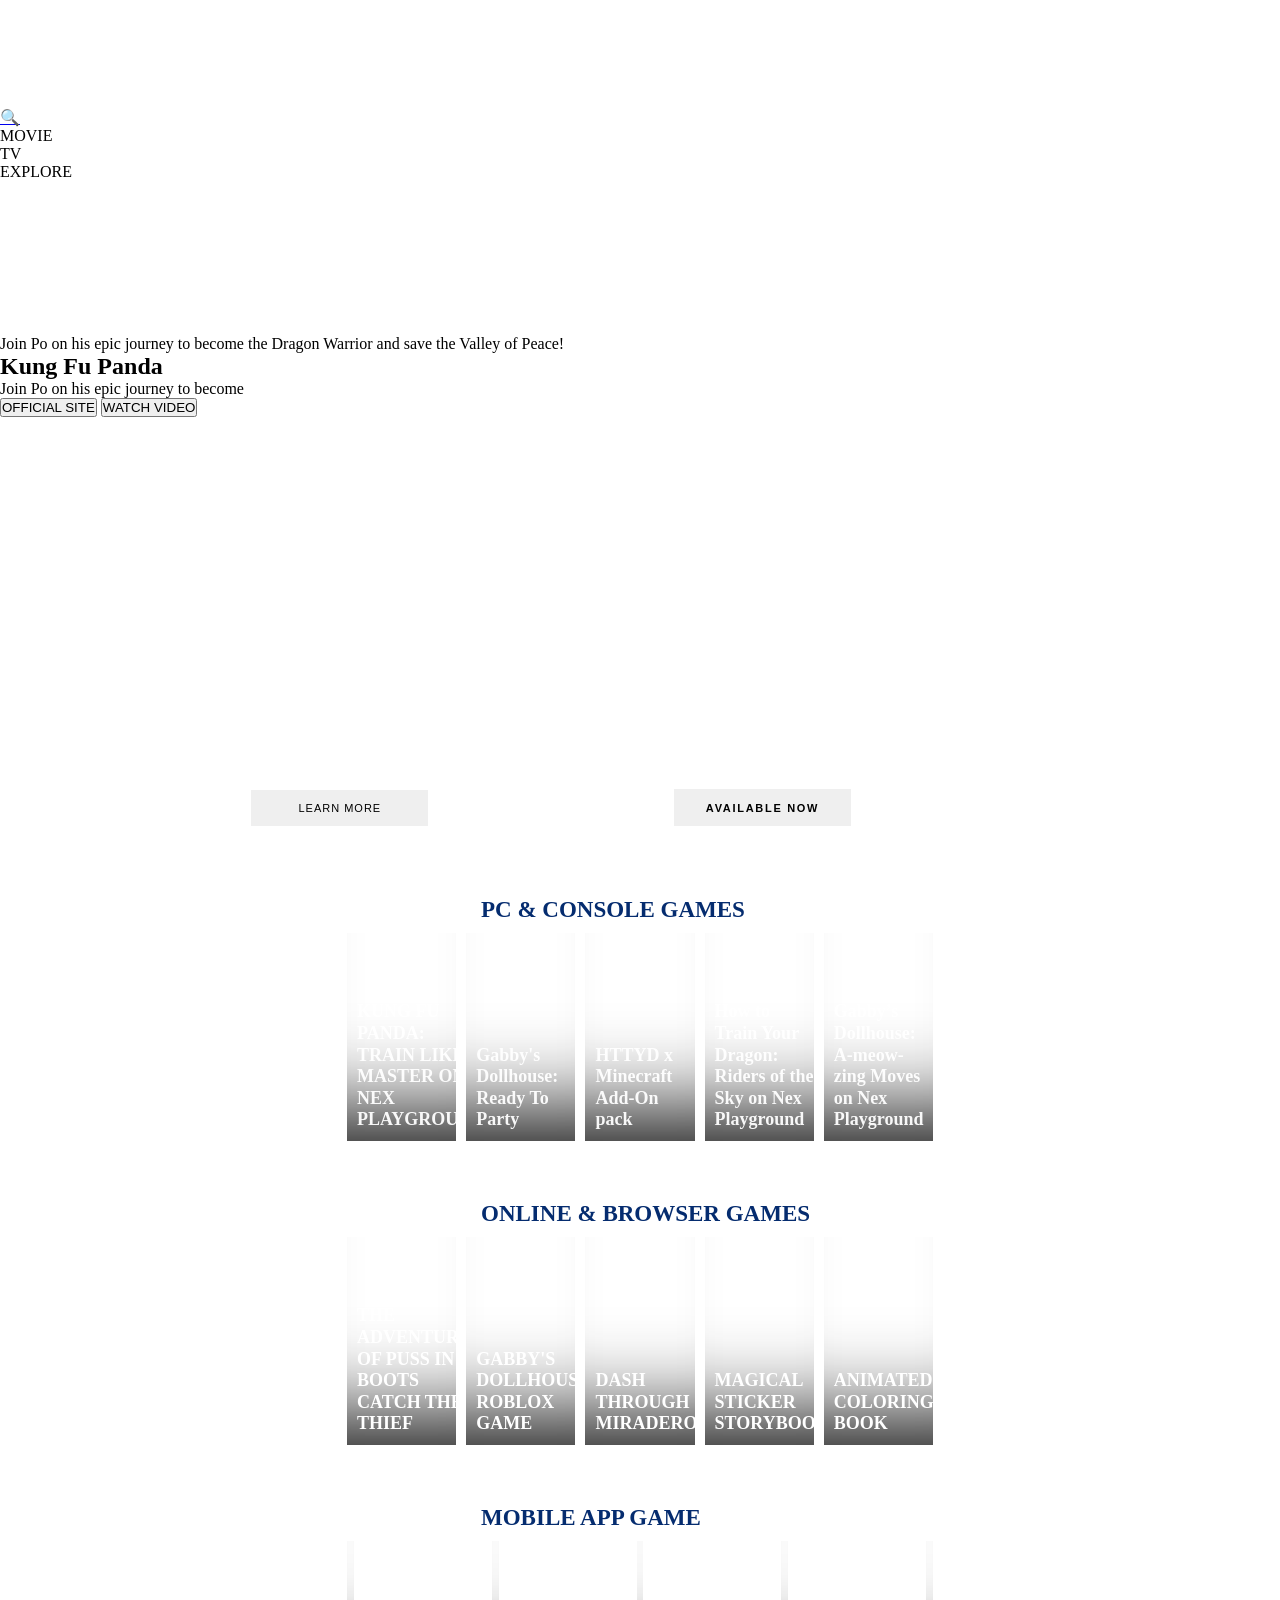
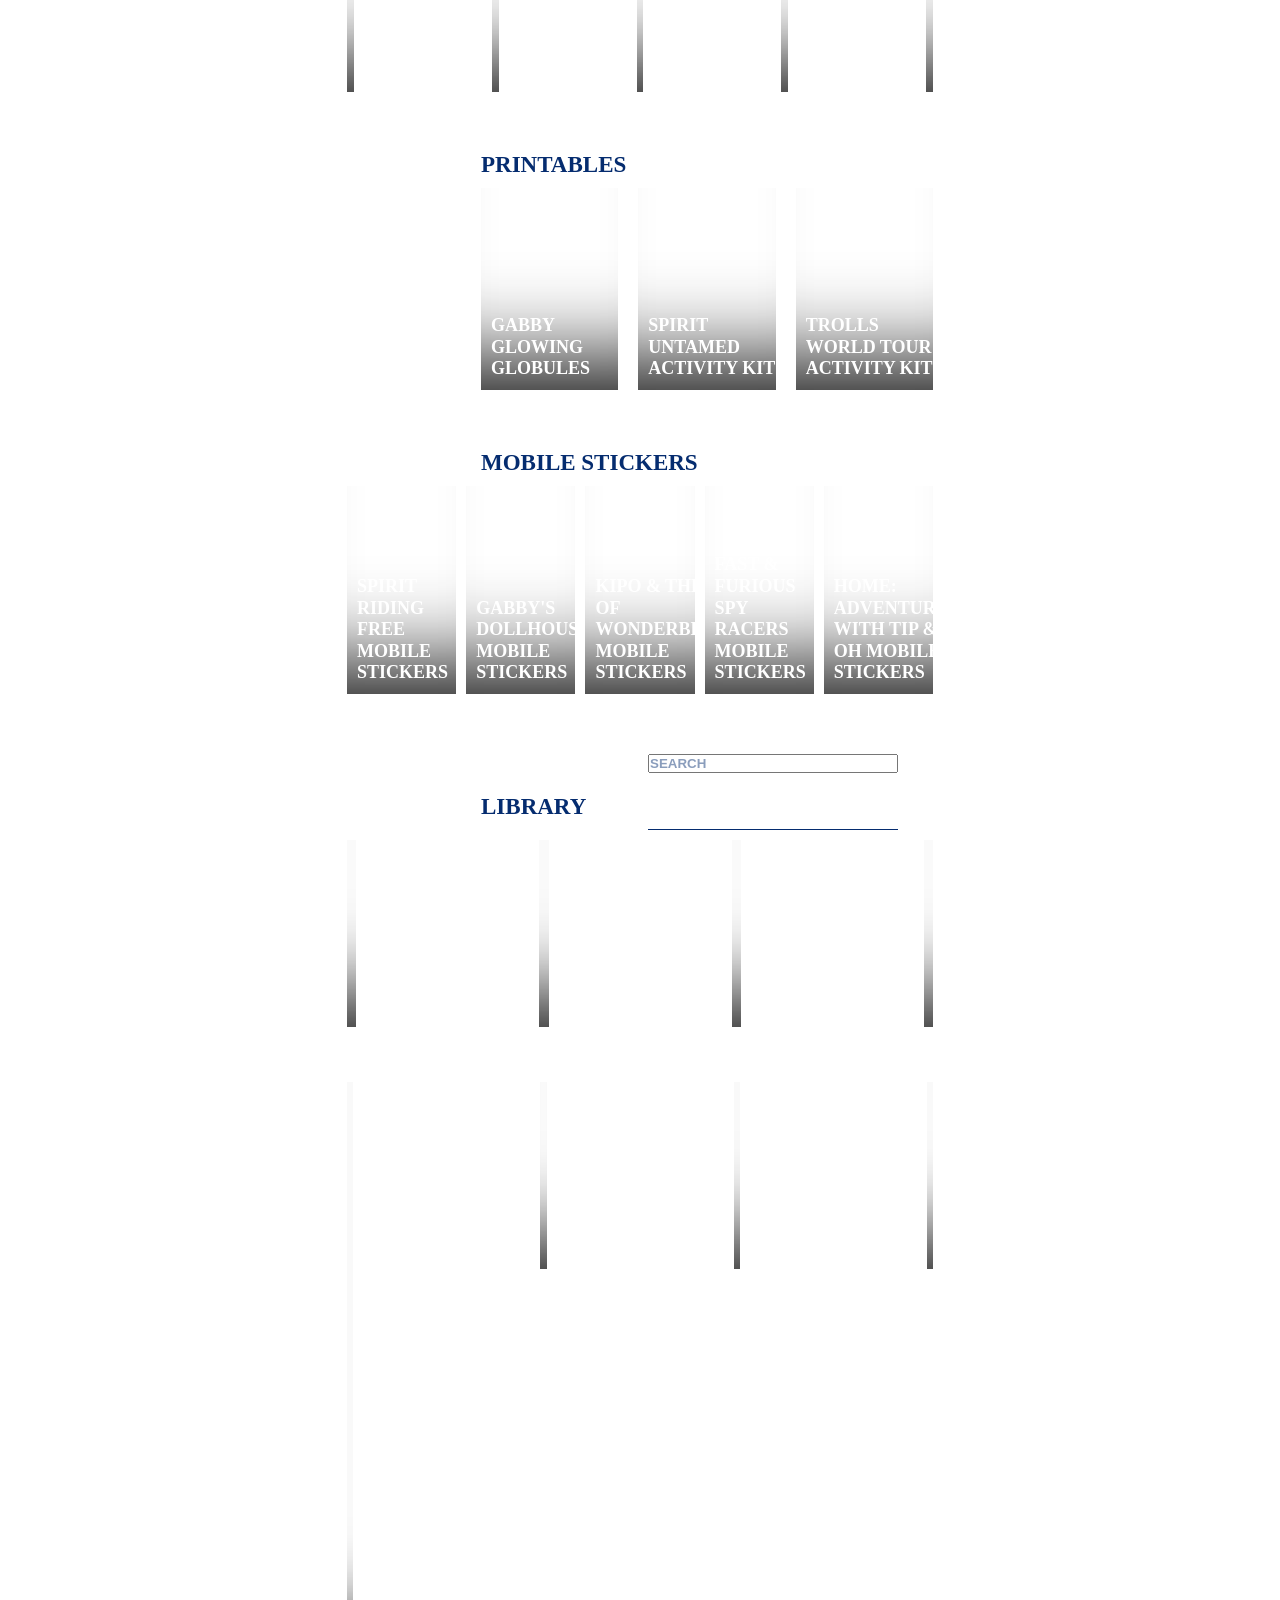
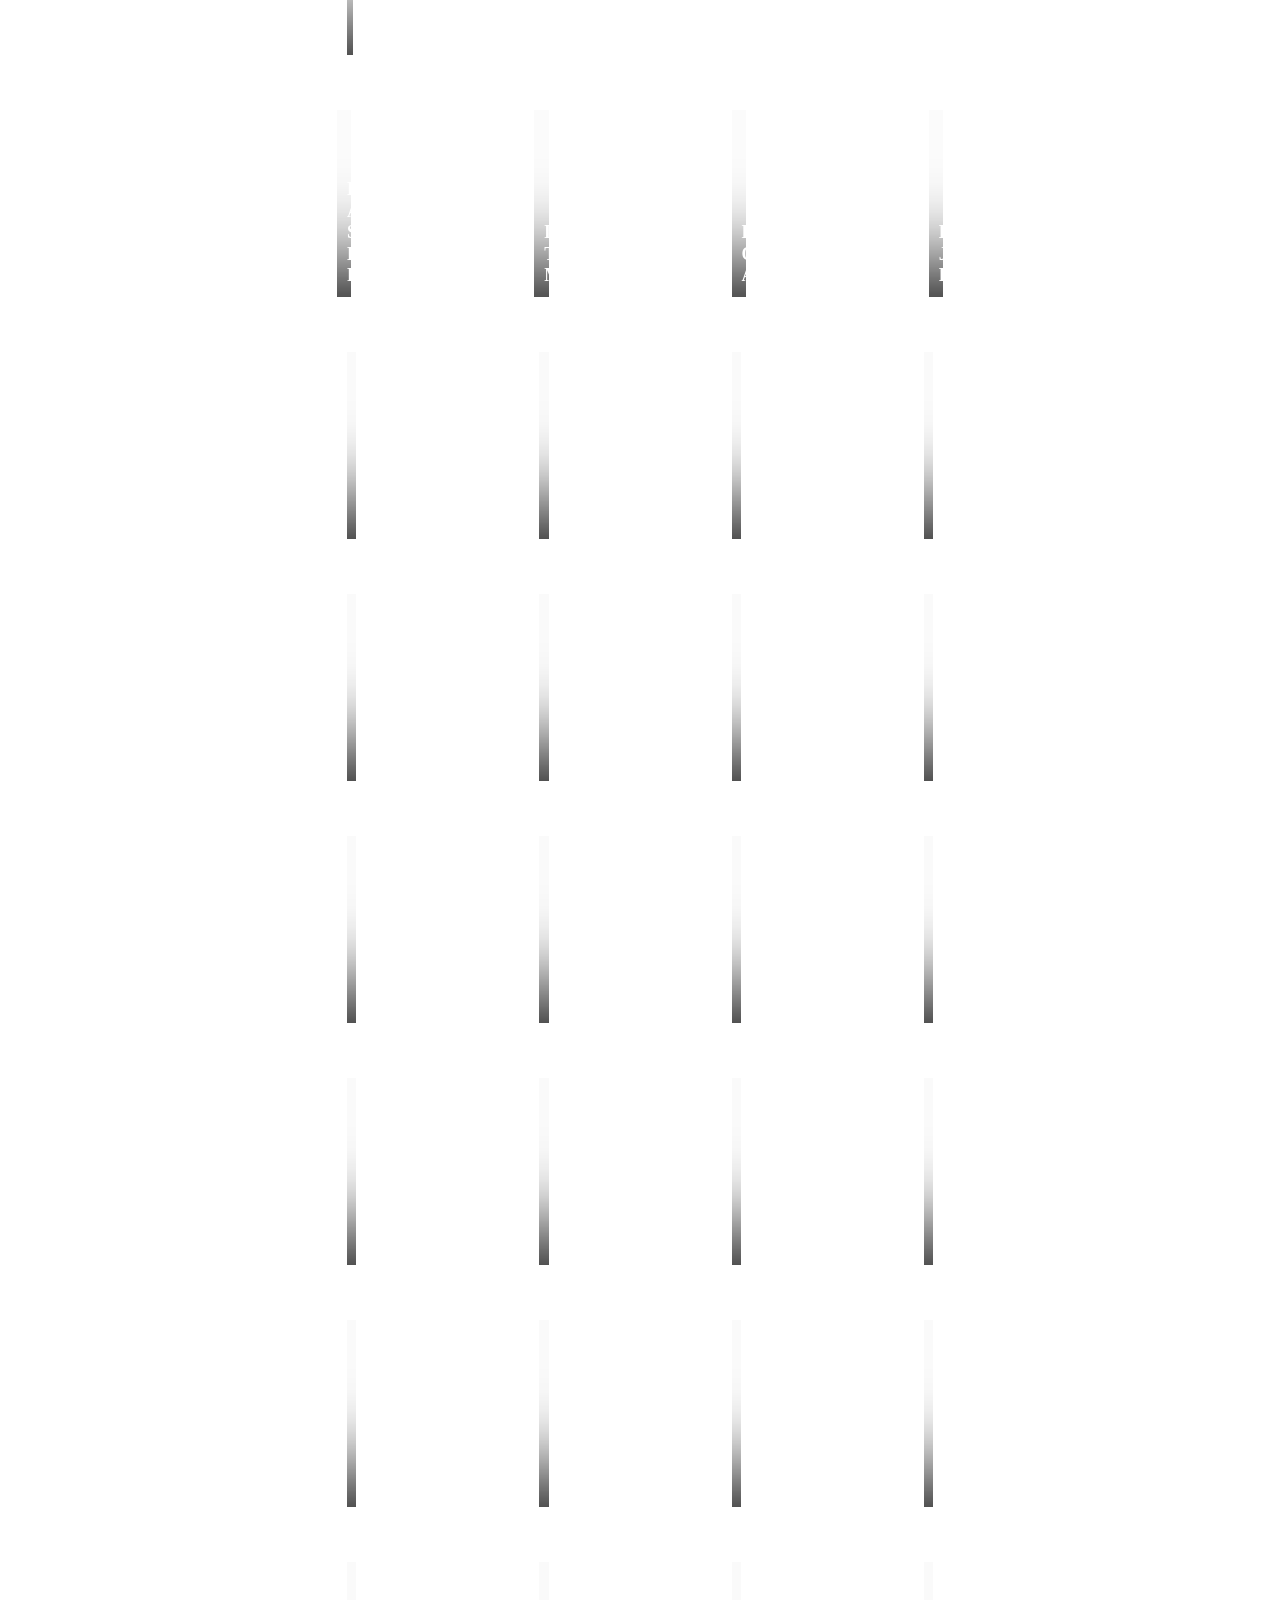
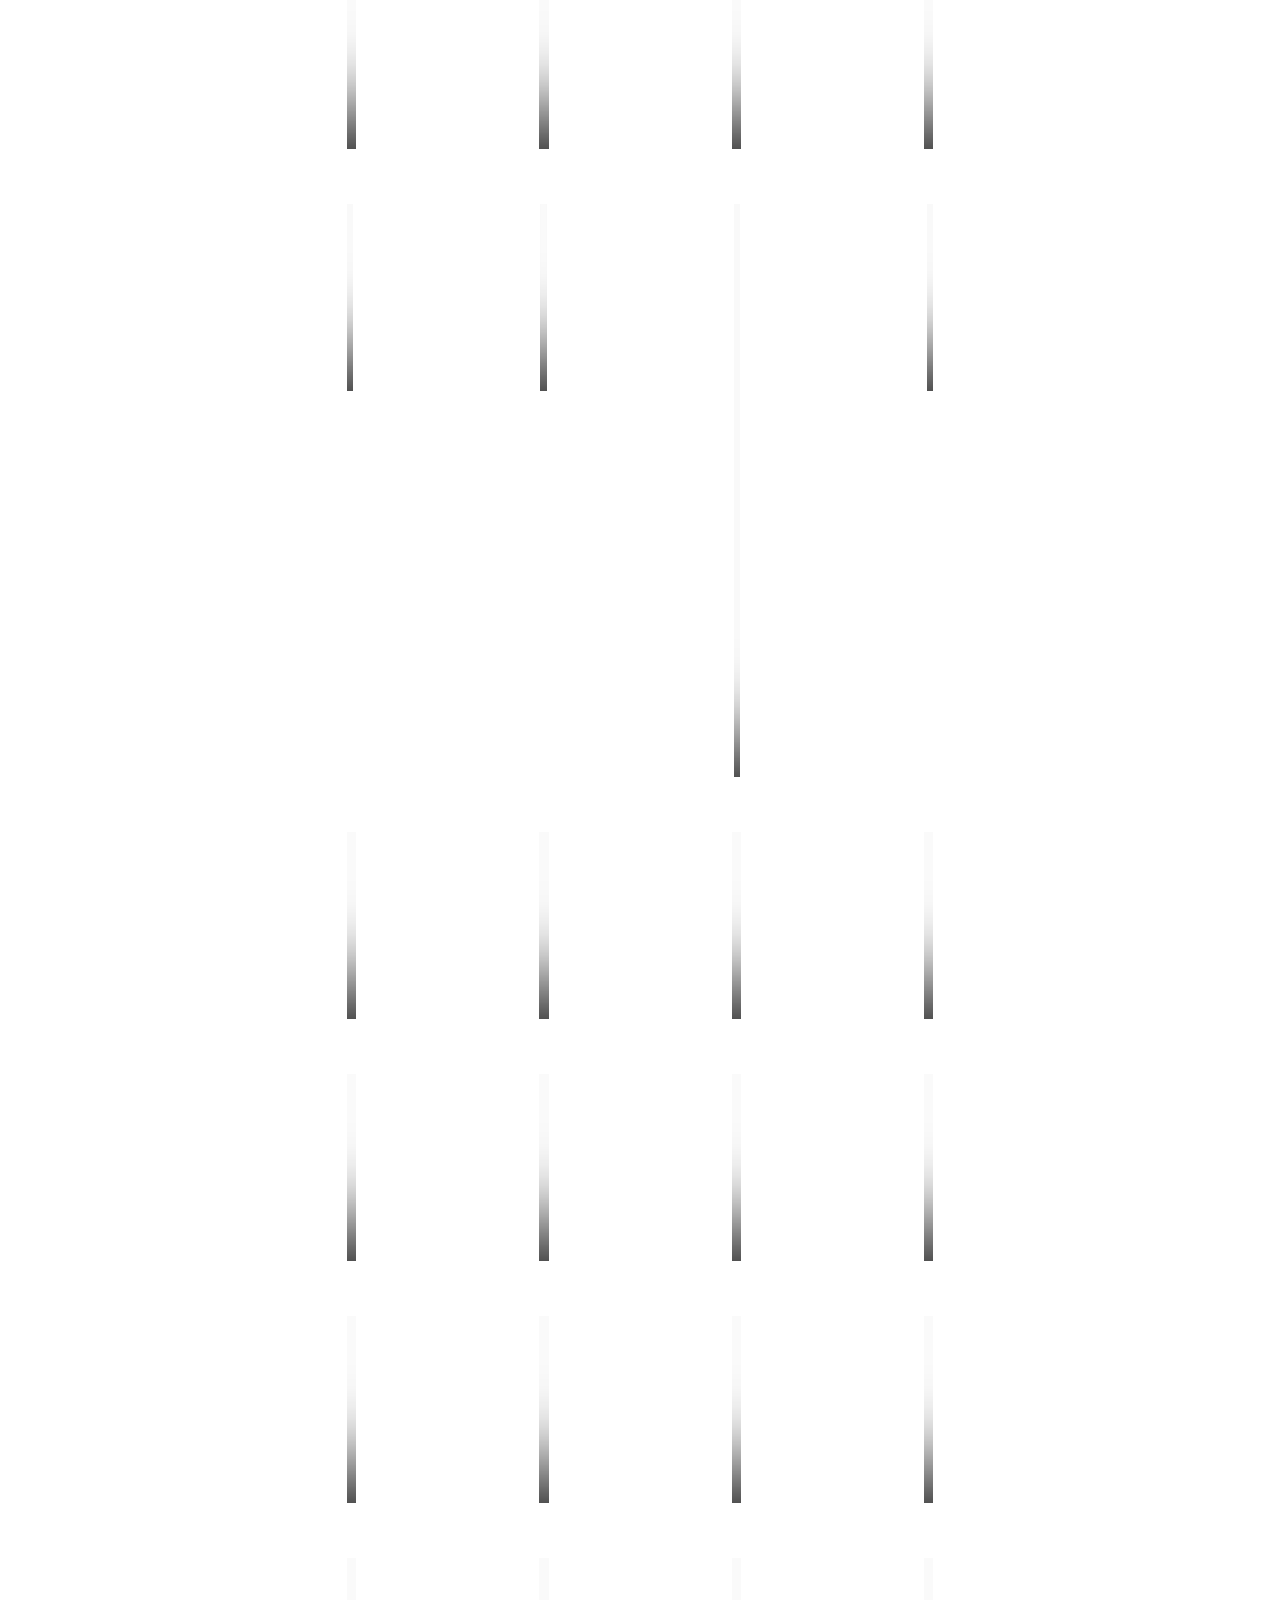
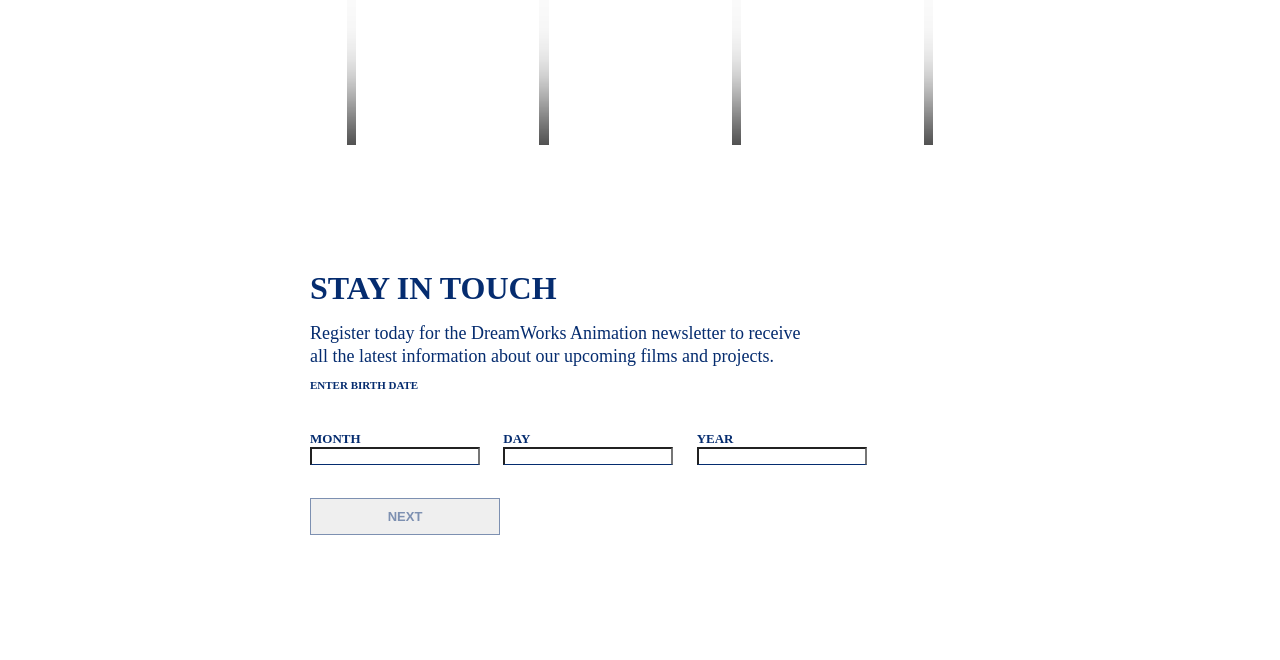
==== src/Explore-page/index.html @ 0dae91d5 "ADD Explore Page" ====
<!DOCTYPE html>
<html lang="en">
<head>
    <meta charset="UTF-8">
    <meta name="viewport" content="width=device-width, initial-scale=1.0">
    <title>Explore</title>
    <link rel="stylesheet" href="/dist/output.css">
    <link rel="stylesheet" href="style.css">
    <link rel="stylesheet" href="https://cdnjs.cloudflare.com/ajax/libs/font-awesome/7.0.1/css/all.min.css" integrity="sha512-2SwdPD6INVrV/lHTZbO2nodKhrnDdJK9/kg2XD1r9uGqPo1cUbujc+IYdlYdEErWNu69gVcYgdxlmVmzTWnetw==" crossorigin="anonymous" referrerpolicy="no-referrer" />
</head>
<body>
    <div class="header flex flex-col text-white p-0 text-center w-auto h-[1090px] z-5 ">
        <div class="nav bg-white w-full h-[90px] flex flex-row  justify-center gap-[20rem] z-10 fixed shadow-lg">
            <div class="logo  w-[150px] h-auto mr-[3rem] justify-center items-center flex">
                <img src="/img/logo.png" class="h-[60px] w-[100px] " alt="">
            </div>
            <div class="social w-[930px] h-auto p-0 justify-center flex flex-wrap">
                <ul class="soc  h-auto w-[300px] p-0 flex  ">
                    <li class="h-auto w-[60px] flex justify-center items-center text-black p-2">
                        <a href="https://x.com/DreamWorks" target="x-block" aria-label="x-block">
                        <img src="/img/Twitter X Logo PNG.png" alt="">
                        </a>
                    </li>

                    <li class="h-auto w-[60px] flex justify-center items-center text-black p-3.5">
                        <a href="https://x.com/DreamWorks" target="x-block" aria-label="x-block">
                        <img src="/img/Facebook Logo Icon Vector & Transparent PNG.png" alt="">
                        </a>
                    </li>

                    <li class="h-auto w-[60px] flex justify-center items-center text-black p-1.5">
                        <a href="https://x.com/DreamWorks" target="x-block" aria-label="x-block">
                        <img src="/img/youtube.png" alt="">
                        </a>
                    </li>

                    <li class="h-auto w-[60px]  flex justify-center items-center text-black p-3">
                        <a href="https://x.com/DreamWorks" target="x-block" aria-label="x-block">
                        <img src="/img/Instragram.png" alt="">
                        </a>
                    </li>

                    <li class="h-auto w-[60px] flex justify-center items-center text-black">
                        <a href="https://x.com/DreamWorks" target="x-block" aria-label="x-block">
                        <img src="/img/TikTok.png" alt="">
                        </a>
                    </li>
                </ul>

                <ul class="soc h-auto w-[400px]  pl-8 flex flex-row justify-center items-center   gap-[1rem]">
                   
                    <li class="h-auto w-[60px]  flex justify-center items-center text-black p-2">
                        <a href="#" class="logo-link">
                            
                            <div class="logo-icon"></div>
                            <span class="search-icon">🔍</span>
                        </a>
                    </li>
                    <li class="h-auto w-[60px] mr-8 flex justify-center items-center text-black p-3 text-xs font-bold ">
                        MOVIE
                    </li>

                    <li class="h-auto w-[60px] flex justify-center items-center text-black p-1 text-xs font-bold">
                       TV
                    </li>

                    <li class="h-auto w-[60px]   pl-14 ml- flex justify-center items-center text-black p-3 text-xs font-bold ">
                        EXPLORE
                    </li>

                
                </ul>
                <!--
               <div class="clipped-trapezoid 
                    bg-white 
                    text-[#1a3a60] 
                        uppercase 
                        font-bold 
                        text-sm 
                        px-12 
                        py-4 
                        w-fit /* Make the box fit the content width */
                        ml-[28rem]
                        mt-[30px]
                        ">
                        SUBSCRIBE TO THE NEWSLETTER
                </div>
            -->
            </div>
            
        </div>
        
        <div class="slide  w-auto h-[1090px]">
            <div class="carousel-container overflow-x-scroll snap-x snap-mandatory flex-row flex w-full">
                <div class="slide flex-shrink-0 w-full h-[1090px] snap-start bg-red-400 flex flex-col relative">
                    <video class="h-[1090px] w-full object-cover z-5" src="/src/Explore-page/explore-img/videoexplorepage.mp4" autoplay loop muted playsinline>
                        
                    </video>
                    <div class="absolute **z-20** w-[600px] top-[30rem] flex flex-col left-[10rem] p-0  text-white ">
                        <p class="text-left w-[330px]">Join Po on his epic journey to become the Dragon Warrior 
                                                        and save the Valley of Peace!
                        </p>
                        <h2 class="text-6xl font-bold mb-4 text-left">Kung Fu Panda </h2>
                        <p class="text-left w-[330px] mb-4 ">Join Po on his epic journey to become  </p>
                        <div class="flex gap-6">
                            <button class="text-left border border-white py-3 px-8 w-[11.2rem]">OFFICIAL SITE</button>
                            <button class="text-left border border-white py-3 px-8 w-[11.2rem]">WATCH VIDEO</button>
                        </div>
                        
                    </div>
                </div>
                <!--
                <div class="slide flex-shrink-0 w-full h-[900px] snap-start bg-red-400">
                    <video class="h-full w-full object-cover" src="/img/Kungfu4.mp4" autoplay loop muted playsinline>
                    </video>
                    
                </div>
            -->
            </div>
        </div>
    </div>
    <div class="main">
        <!-- Hero Section -->
        <div class="hero-section">
            <div class="main-img1">
                <div class="hero-text1">
                    <h1>HTTYD X MINECRAFT ADD-ON PACK</h1>
                    <button>LEARN MORE</button>
                </div>
                
            </div>
            <div class="main-img2">
                <div class="hero-text2">
                    <h1>GABBY'S DOLLHOUSE: READY TO PARTY</h1>
                    <button>AVAILABLE NOW</button>
                </div>
            </div>
        </div>
        <!-- Section Games -->
        <div class="games-section">
            <!-- Page Game1 -->
            <div class="game1">
                <h1>PC & CONSOLE GAMES</h1>
                <div class="img-game">
                    <div class="game-img1">
                        <p class="text-after-blur">SEE MORE</p>
                        <img src="/src/Explore-page/explore-img/panda.jpg" alt="">
                        <h2>KUNG FU PANDA: TRAIN LIKE A MASTER ON NEX PLAYGROUND</h2>
                    </div>
                    <div class="game-img1">
                        <p class="text-after-blur">SEE MORE</p>
                        <img src="/src/Explore-page/explore-img/girls.jpg" alt="">
                        <h2>Gabby's Dollhouse: Ready To Party</h2>
                    </div>
                    <div class="game-img1">
                        <p class="text-after-blur">SEE MORE</p>
                        <img src="/src/Explore-page/explore-img/minecreft.jpg" alt="">
                        <h2>HTTYD x Minecraft Add-On pack</h2>
                    </div>
                    <div class="game-img1">
                        <p class="text-after-blur">SEE MORE</p>
                        <img src="/src/Explore-page/explore-img/dragon.jpg" alt="">
                        <h2>How to Train Your Dragon: Riders of the Sky on Nex Playground</h2>
                    </div>
                    <div class="game-img1">
                        <p class="text-after-blur">SEE MORE</p>
                        <img src="/src/Explore-page/explore-img/meow.jpg" alt="">
                        <h2>Gabby’s Dollhouse: A-meow-zing Moves on Nex Playground</h2>
                    </div>

                </div>
            </div>
            <!-- Page Game2 -->
            <div class="game2">
                <h1>ONLINE & BROWSER GAMES</h1>
                <div class="img-game2">
                    <div class="game-img2">
                        <p class="text-after-blur">SEE MORE</p>
                        <img src="/src/Explore-page/explore-img/online1.jpg" alt="">
                        <h2>THE ADVENTURES OF PUSS IN BOOTS <br>CATCH THE THIEF</h2>
                    </div>
                    <div class="game-img2">
                        <p class="text-after-blur">SEE MORE</p>
                        <img src="/src/Explore-page/explore-img/online2.jpg" alt="">
                        <h2>GABBY'S DOLLHOUSE ROBLOX GAME</h2>
                    </div>
                    <div class="game-img2">
                        <p class="text-after-blur">SEE MORE</p>
                        <img src="/src/Explore-page/explore-img/online3.jpg" alt="">
                        <h2>DASH THROUGH MIRADERO</h2>
                    </div>
                    <div class="game-img2">
                        <p class="text-after-blur">SEE MORE</p>
                        <img src="/src/Explore-page/explore-img/online4.jpg" alt="">
                        <h2>MAGICAL STICKER STORYBOOK</h2>
                    </div>
                    <div class="game-img2">
                        <p class="text-after-blur">SEE MORE</p>
                        <img src="/src/Explore-page/explore-img/online5.jpg" alt="">
                        <h2>ANIMATED COLORING BOOK</h2>
                    </div>
                    
                </div>
            </div>
            <!-- Page Game3 -->
            <div class="game3">
                <h1>MOBILE APP GAME </h1>
                <div class="img-game-3">
                    <div class="game-img3">
                        <p class="text-after-blur">SEE MORE</p>
                        <img src="/src/Explore-page/explore-img/Mobile1.jpg" alt="">
                        <h2>HTTYD X MINECRAFT ADD-ON PACK</h2>
                    </div>
                    <div class="game-img3">
                        <p class="text-after-blur">SEE MORE</p>
                        <img src="/src/Explore-page/explore-img/mobile2.jpg" alt="">
                        <h2>DRAGONS: RISE OF BERK</h2>
                    </div>
                    <div class="game-img3">
                        <p class="text-after-blur">SEE MORE</p>
                        <img src="/src/Explore-page/explore-img/mobile3.jpg" alt="">
                        <h2>GABBY’S DOLLHOUSE APP</h2>
                    </div>
                    <div class="game-img3">
                        <p class="text-after-blur">SEE MORE</p>
                        <img src="/src/Explore-page/explore-img/mobile4.jpg" alt="">
                        <h2>FUNKO POP! BLITZ</h2>
                    </div>
                    <div class="game-img3">
                        <p class="text-after-blur">SEE MORE</p>
                        <img src="/src/Explore-page/explore-img/mobile5.jpg" alt="">
                        <h2>DRAGONS: TITAN UPRISING</h2>
                    </div>
                </div>
            </div>
            <!-- Page Game4 -->
            <div class="game4">
                <h1>PRINTABLES</h1>
                <div class="img-game-4">
                    <div class="game-img4">
                        <p class="text-after-blur">SEE MORE</p>
                        <img src="/src/Explore-page/explore-img/meow2.jpg" alt="">
                        <h2>GABBY GLOWING GLOBULES</h2>
                    </div>
                    <div class="game-img4">
                        <p class="text-after-blur">SEE MORE</p>
                        <img src="/src/Explore-page/explore-img/unicorn.jpg" alt="">
                        <h2>SPIRIT UNTAMED ACTIVITY KIT</h2>
                    </div>
                    <div class="game-img4">
                        <p class="text-after-blur">SEE MORE</p>
                        <img src="/src/Explore-page/explore-img/trollworld.jpg" alt="">
                        <h2>TROLLS WORLD TOUR ACTIVITY KIT</h2>
                    </div>

                </div>
            </div>
             
            <!-- Page Game5 -->
            <div class="game5">
                <h1>MOBILE STICKERS</h1>
                <div class="img-game5">
                    <div class="game-img5">
                        <p class="text-after-blur">SEE MORE</p>
                        <img src="/src/Explore-page/explore-img/Mobile Stickers img-1.jpg" alt="">
                        <h2>SPIRIT RIDING FREE MOBILE STICKERS</h2>
                    </div>
                    <div class="game-img5">
                        <p class="text-after-blur">SEE MORE</p>
                        <img src="/src/Explore-page/explore-img/Mobile Stickers img-2.jpg" alt="">
                        <h2>GABBY'S DOLLHOUSE MOBILE STICKERS</h2>
                    </div>
                    <div class="game-img5">
                        <p class="text-after-blur">SEE MORE</p>
                        <img src="/src/Explore-page/explore-img/Mobile Stickers img-3.jpg" alt="">
                        <h2>KIPO & THE AGE OF WONDERBEASTS MOBILE STICKERS</h2>
                    </div>
                    <div class="game-img5">
                        <p class="text-after-blur">SEE MORE</p>
                        <img src="/src/Explore-page/explore-img/Mobile Stickers img-4.jpg" alt="">
                        <h2>FAST & FURIOUS SPY RACERS MOBILE STICKERS</h2>
                    </div>
                    <div class="game-img5">
                        <p class="text-after-blur">SEE MORE</p>
                        <img src="/src/Explore-page/explore-img/Mobile Stickers img-5.jpg" alt="">
                        <h2>HOME: ADVENTURES WITH TIP & OH MOBILE STICKERS</h2>
                    </div>
                    
                </div>
            </div>
            
            <!-- Page Game6 -->
            <div class="game6">
                <div class="search"> 
                    <h1>LIBRARY</h1>
                    <form class="search-form">
                        <input type="search" placeholder="SEARCH">
                        <i class="fa-solid fa-magnifying-glass"></i>
                    </form>
                </div>
                <div class="img-game6">
                    <div class="game-img6">
                        <p class="text-after-blur">SEE MORE</p>
                        <img src="/src/Explore-page/explore-img/Library-img 1.jpg" alt="">
                        <h2>ALL HAIL KING JULIEN DANCE COMMANDER</h2>
                    </div>
                    <div class="game-img6">
                        <p class="text-after-blur">SEE MORE</p>
                        <img src="/src/Explore-page/explore-img/Library-img-2.jpg" alt="">
                        <h2>ALL HAIL KING JULIEN EXILED</h2>
                    </div>
                    <div class="game-img6">
                        <p class="text-after-blur">SEE MORE</p>
                        <img src="/src/Explore-page/explore-img/Library-img-3.jpg" alt="">
                        <h2>ALL HAIL KING JULIEN PUZZLE PARTY</h2>
                    </div>
                    <div class="game-img6">
                        <p class="text-after-blur">SEE MORE</p>
                        <img src="/src/Explore-page/explore-img/Library-img-4.jpg" alt="">
                        <h2>ANIMATED COLORING BOOK</h2>
                    </div>
                    
                </div>
            </div>
            <!-- Page Game7 -->
            <div class="game7">
                <div class="img-game7">
                    <div class="game-img7">
                        <p class="text-after-blur">SEE MORE</p>
                        <img src="/src/Explore-page/explore-img/Library-img 5.png" alt="">
                        <h2>BLING FLING</h2>
                    </div>
                    <div class="game-img-7">
                        <p class="text-after-blur">SEE MORE</p>
                        <img src="/src/Explore-page/explore-img/Library-img 6.jpg" alt="">
                        <h2>BOSS BABY PERSONALITY QUIZ</h2>
                    </div>
                    <div class="game-img-7">
                        <p class="text-after-blur">SEE MORE</p>
                        <img src="/src/Explore-page/explore-img/Library-img 7.jpg" alt="">
                        <h2>CAMP CRETACEOUS</h2>
                    </div>
                    <div class="game-img-7">
                        <p class="text-after-blur">SEE MORE</p>
                        <img src="/src/Explore-page/explore-img/Library-img 8.jpg" alt="">
                        <h2>CRUSH 4 U</h2>
                    </div>
                    
                </div>
            </div>
            
            <!-- Page Game8 -->
            <div class="game8"> 
                <div class="img-game8">
                    <div class="game-img8">
                        <p class="text-after-blur">SEE MORE</p>
                        <img src="/src/Explore-page/explore-img/Library-img 10.jpg" alt="">
                        <h2>DWA ALL-STAR KART RACING</h2>
                    </div>
                    <div class="game-img8">
                        <p class="text-after-blur">SEE MORE</p>
                        <img src="/src/Explore-page/explore-img/Library-img 11.jpg" alt="">
                        <h2>DASH THROUGH MIRADERO</h2>
                    </div>
                    <div class="game-img8">
                        <p class="text-after-blur">SEE MORE</p>
                        <img src="/src/Explore-page/explore-img/Library-img 12.jpg" alt="">
                        <h2>DEFENDERS OF ARCADIA</h2>
                    </div>
                    <div class="game-img8">
                        <p class="text-after-blur">SEE MORE</p>
                        <img src="/src/Explore-page/explore-img/Library-img 13.jpg" alt="">
                        <h2>DINOTRUX JIGSAW PUZZLE</h2>
                    </div>
                    
                </div>
            </div>
            <!-- Page Game9-->
            <div class="game9"> 
                <div class="img-game9">
                    <div class="game-img9">
                        <p class="text-after-blur">SEE MORE</p>
                        <img src="/src/Explore-page/explore-img/14.jpg" alt="">
                        <h2>DINOTRUX MEMORY MATCH</h2>
                    </div>
                    <div class="game-img9">
                        <p class="text-after-blur">SEE MORE</p>
                        <img src="/src/Explore-page/explore-img/15.jpg" alt="">
                        <h2>DINOTRUX PAINT</h2>
                    </div>
                    <div class="game-img9">
                        <p class="text-after-blur">SEE MORE</p>
                        <img src="/src/Explore-page/explore-img/16.jpg" alt="">
                        <h2>DINOTRUX REVVIT'S REPAIR RALLY</h2>
                    </div>
                    <div class="game-img9">
                        <p class="text-after-blur">SEE MORE</p>
                        <img src="/src/Explore-page/explore-img/17.jpg" alt="">
                        <h2>DINOTRUX SKYA'S SLINGSHOT</h2>
                    </div>
                    
                </div>
            </div>
            <!-- Page Game10 -->
            <div class="game10"> 
                <div class="img-game10">
                    <div class="game-img10">
                        <p class="text-after-blur">SEE MORE</p>
                        <img src="/src/Explore-page/explore-img/18.jpg" alt="">
                        <h2>DRAGONS: DAWN OF NEW RIDERS</h2>
                    </div>
                    <div class="game-img10">
                        <p class="text-after-blur">SEE MORE</p>
                        <img src="/src/Explore-page/explore-img/19.jpg" alt="">
                        <h2>DRAGONS: RISE OF BERK</h2>
                    </div>
                    <div class="game-img10">
                        <p class="text-after-blur">SEE MORE</p>
                        <img src="/src/Explore-page/explore-img/20.jpg" alt="">
                        <h2>DRAGONS: TITAN UPRISING</h2>
                    </div>
                    <div class="game-img10">
                        <p class="text-after-blur">SEE MORE</p>
                        <img src="/src/Explore-page/explore-img/21.png" alt="">
                        <h2>EXPERIENCE HOW TO TRAIN YOUR DRAGON ON ROBLOX</h2>
                    </div>
                    
                </div>
            </div>
            <!-- Page Game11 -->
            <div class="game11"> 
                <div class="img-game11">
                    <div class="game-img11">
                        <p class="text-after-blur">SEE MORE</p>
                        <img src="/src/Explore-page/explore-img/game11-img1.jpg" alt="">
                        <h2>FAST & FURIOUS SPY RACERS MOBILE STICKERS</h2>
                    </div>
                    <div class="game-img11">
                        <p class="text-after-blur">SEE MORE</p>
                        <img src="/src/Explore-page/explore-img/game11-img2.jpg" alt="">
                        <h2>FUNKO POP! BLITZ</h2>
                    </div>
                    <div class="game-img11">
                        <p class="text-after-blur">SEE MORE</p>
                        <img src="/src/Explore-page/explore-img/game11-img3.jpg" alt="">
                        <h2>GABBY GLOWING GLOBULES</h2>
                    </div>
                    <div class="game-img11">
                        <p class="text-after-blur">SEE MORE</p>
                        <img src="/src/Explore-page/explore-img/game11-img4.jpg" alt="">
                        <h2>GABBY'S DOLLHOUSE MOBILE STICKERS</h2>
                    </div>
                    
                </div>
            </div>
            <!-- Page Game12 -->
            <div class="game12"> 
                <div class="img-game12">
                    <div class="game-img12">
                        <p class="text-after-blur">SEE MORE</p>
                        <img src="/src/Explore-page/explore-img/game12-img1.jpg" alt="">
                        <h2>GABBY'S DOLLHOUSE ROBLOX GAME</h2>
                    </div>
                    <div class="game-img12">
                        <p class="text-after-blur">SEE MORE</p>
                        <img src="/src/Explore-page/explore-img/game12-img2.jpg" alt="">
                        <h2>GABBY'S DOLLHOUSE: READY TO PARTY</h2>
                    </div>
                    <div class="game-img12">
                        <p class="text-after-blur">SEE MORE</p>
                        <img src="/src/Explore-page/explore-img/game12-img3.jpg" alt="">
                        <h2>GABBY’S DOLLHOUSE APP</h2>
                    </div>
                    <div class="game-img12">
                        <p class="text-after-blur">SEE MORE</p>
                        <img src="/src/Explore-page/explore-img/game12-img4.jpg" alt="">
                        <h2>GABBY’S DOLLHOUSE: A-MEOW-ZING MOVES ON NEX PLAYGROUND</h2>
                    </div>
                    
                </div>
            </div>
            <!-- Page Game13 -->
            <div class="game13"> 
                <div class="img-game13">
                    <div class="game-img13">
                        <p class="text-after-blur">SEE MORE</p>
                        <img src="/src/Explore-page/explore-img/game13-img1.jpg" alt="">
                        <h2>HTTYD X MINECRAFT ADD-ON PACK</h2>
                    </div>
                    <div class="game-img13">
                        <p class="text-after-blur">SEE MORE</p>
                        <img src="/src/Explore-page/explore-img/game13-img2.jpg" alt="">
                        <h2>HOME: ADVENTURES WITH TIP & OH MOBILE STICKERS</h2>
                    </div>
                    <div class="game-img13">
                        <p class="text-after-blur">SEE MORE</p>
                        <img src="/src/Explore-page/explore-img/game13-img3.jpg" alt="">
                        <h2>HOW TO TRAIN YOUR DRAGON: RIDERS OF THE SKY ON NEX PLAYGROUND</h2>
                    </div>
                    <div class="game-img13">
                        <p class="text-after-blur">SEE MORE</p>
                        <img src="/src/Explore-page/explore-img/game13-img4.jpg" alt="">
                        <h2>JIGSAW PUZZLE</h2>
                    </div>
                    
                </div>
            </div>
            <!-- Page Game14 -->
            <div class="game14"> 
                <div class="img-game14">
                    <div class="game-img14">
                        <p class="text-after-blur">SEE MORE</p>
                        <img src="/src/Explore-page/explore-img/game14-img1.jpg" alt="">
                        <h2>KIPO & THE AGE OF WONDERBEASTS MOBILE STICKERS</h2>
                    </div>
                    <div class="game-img14">
                        <p class="text-after-blur">SEE MORE</p>
                        <img src="/src/Explore-page/explore-img/game14-img2.jpg" alt="">
                        <h2>KUNG FU PANDA ON MINECRAFT</h2>
                    </div>
                    <div class="game-img14">
                        <p class="text-after-blur">SEE MORE</p>
                        <img src="/src/Explore-page/explore-img/game14-img3.jpg" alt="">
                        <h2>KUNG FU PANDA: TRAIN LIKE A MASTER ON NEX PLAYGROUND</h2>
                    </div>
                    <div class="game-img14">
                        <p class="text-after-blur">SEE MORE</p>
                        <img src="/src/Explore-page/explore-img/game14-img4.jpg" alt="">
                        <h2>MAGICAL STICKER STORYBOOK</h2>
                    </div>
                    
                </div>
            </div>
            <!-- Page Game15 -->
            <div class="game15">
                <div class="img-game15">
                    <div class="game-img-15">
                        <p class="text-after-blur">SEE MORE</p>
                        <img src="/src/Explore-page/explore-img/game15-img1.jpg" alt="">
                        <h2>MEMORY MATCH</h2>
                    </div>
                    <div class="game-img-15">
                        <p class="text-after-blur">SEE MORE</p>
                        <img src="/src/Explore-page/explore-img/game15-img2.jpg" alt="">
                        <h2>MINECRAFT X DREAMWORKS HOW TO TRAIN YOUR DRAGON</h2>
                    </div>
                    <div class="game-img15">
                        <p class="text-after-blur">SEE MORE</p>
                        <img src="/src/Explore-page/explore-img/game15-img3.png" alt="">
                        <h2>MR. SNAKE'S SAFE CRACKER</h2>
                    </div>
                    <div class="game-img-15">
                        <p class="text-after-blur">SEE MORE</p>
                        <img src="/src/Explore-page/explore-img/game15-img4.jpg" alt="">
                        <h2>NODDY TOYLAND DETECTIVE JIGSAW PUZZLE</h2>
                    </div>
                    
                </div>
            </div>
            <!-- Page Game16 -->
            <div class="game16"> 
                <div class="img-game16">
                    <div class="game-img16">
                        <p class="text-after-blur">SEE MORE</p>
                        <img src="/src/Explore-page/explore-img/game16-img1.jpg" alt="">
                        <h2>NODDY TOYLAND DETECTIVE MEMORY MATCH</h2>
                    </div>
                    <div class="game-img16">
                        <p class="text-after-blur">SEE MORE</p>
                        <img src="/src/Explore-page/explore-img/game16-img2.jpg" alt="">
                        <h2>NODDY TOYLAND DETECTIVE PAINT</h2>
                    </div>
                    <div class="game-img16">
                        <p class="text-after-blur">SEE MORE</p>
                        <img src="/src/Explore-page/explore-img/game16-img3.jpg" alt="">
                        <h2>SCHOOL OF DRAGONS</h2>
                    </div>
                    <div class="game-img16">
                        <p class="text-after-blur">SEE MORE</p>
                        <img src="/src/Explore-page/explore-img/game16-img4.jpg" alt="">
                        <h2>SHE-RA AND THE PRINCESSES OF POWER MOBILE STICKERS</h2>
                    </div>
                    
                </div>
            </div>
            <!-- Page Game17 -->
            <div class="game17"> 
                <div class="img-game17">
                    <div class="game-img17">
                        <p class="text-after-blur">SEE MORE</p>
                        <img src="/src/Explore-page/explore-img/game17-img1.jpg" alt="">
                        <h2>SHREK SPECIAL PACK ON POWERWASH SIMULATOR</h2>
                    </div>
                    <div class="game-img17">
                        <p class="text-after-blur">SEE MORE</p>
                        <img src="/src/Explore-page/explore-img/game17-img2.jpg" alt="">
                        <h2>SHREK SWAMP TYCOON ON ROBLOX</h2>
                    </div>
                    <div class="game-img17">
                        <p class="text-after-blur">SEE MORE</p>
                        <img src="/src/Explore-page/explore-img/game17-img3.jpg" alt="">
                        <h2>SHREK STITCH. ON APPLE ARCADE</h2>
                    </div>
                    <div class="game-img17">
                        <p class="text-after-blur">SEE MORE</p>
                        <img src="/src/Explore-page/explore-img/game17-img4.jpg" alt="">
                        <h2>SPIRIT LUCKY'S BIG ADVENTURE</h2>
                    </div>
                    
                </div>
            </div>
            <!-- Page Game18 -->
            <div class="game18"> 
                <div class="img-game18">
                    <div class="game-img18">
                        <p class="text-after-blur">SEE MORE</p>
                        <img src="/src/Explore-page/explore-img/game18-img1.jpg" alt="">
                        <h2>SPIRIT RIDING FREE MOBILE STICKERS</h2>
                    </div>
                    <div class="game-img18">
                        <p class="text-after-blur">SEE MORE</p>
                        <img src="/src/Explore-page/explore-img/game18-img2.jpg" alt="">
                        <h2>SPIRIT RIDING FREE MOBILE STICKERS</h2>
                    </div>
                    <div class="game-img18">
                        <p class="text-after-blur">SEE MORE</p>
                        <img src="/src/Explore-page/explore-img/game18-img3.jpg" alt="">
                        <h2>SPY RACERS INVISIBLE INK</h2>
                    </div>
                    <div class="game-img18">
                        <p class="text-after-blur">SEE MORE</p>
                        <img src="/src/Explore-page/explore-img/game18-img4.jpg" alt="">
                        <h2>THE ADVENTURES OF PUSS IN BOOTS CATCH THE THIEF</h2>
                    </div>
                    
                </div>
            </div>
            <!-- Page Game19 -->
            <div class="game19"> 
                <div class="img-game19">
                    <div class="game-img19">
                        <p class="text-after-blur">SEE MORE</p>
                        <img src="/src/Explore-page/explore-img/game19-img1.jpg" alt="">
                        <h2>THE ADVENTURES OF PUSS IN BOOTS TRIALS OF THE HOURGLASS</h2>
                    </div>
                    <div class="game-img19">
                        <p class="text-after-blur">SEE MORE</p>
                        <img src="/src/Explore-page/explore-img/game19-img2.jpg" alt="">
                        <h2>THE BOSS BABY - BACKYARD RACER</h2>
                    </div>
                    <div class="game-img19">
                        <p class="text-after-blur">SEE MORE</p>
                        <img src="/src/Explore-page/explore-img/game19-img3.jpg" alt="">
                        <h2>TROLLS REMIX RESCUE</h2>
                    </div>
                    <div class="game-img19">
                        <p class="text-after-blur">SEE MORE</p>
                        <img src="/src/Explore-page/explore-img/game19-img4.jpg" alt="">
                        <h2>TROLLS WORLD TOUR ACTIVITY KIT</h2>
                    </div>
                    
                </div>
            </div>

           <!-- section & img -->
            <div class="section-contact">
                <div class="contact-form">
                    <h2>STAY IN TOUCH</h2>
                    <p>
                        Register today for the DreamWorks Animation newsletter to receive <br>all the latest information about our upcoming films and projects.
                    </p>
                    <form class="form-intouch">
                        <h2>ENTER BIRTH DATE</h2>
                        <div class="input-day-month-year">
                            <label class="day">
                                <div class="label">
                                    MONTH
                                </div>
                                <input type="text">
                            </label>
                            
                            <label class="day">
                                <div class="label">
                                    DAY
                                </div>
                                <input type="text">
                            </label>
                            
                            <label class="day">
                                <div class="label">
                                    YEAR
                                </div>
                                <input type="text">
                            </label>
                        </div>
                    </form>
                    <!-- Button Form -->
                    <button class="contact-btn">
                        NEXT
                    </button>
                </div>

                <div class="contact-img">
                    <img src="/src/Explore-page/explore-img/contact-img.jpg" alt="">
                </div>
            </div>
        </div>
    </div>

</body>
</html>
---- src/Explore-page/style.css ----
*{
    margin: 0;
    padding: 0;
    box-sizing: border-box;
}

/* Hero Section */
.main{
    width: 100%;
}
.hero-section{
    display: flex;
    flex-direction: row;
    width: 100%;
    height: 430px;
}
.main-img1{
    background-image: url("https://www.dreamworks.com/storage/cms-uploads/Minecraft_HTTYD_Addon.jpg");
    width: 50%;
    background-repeat: no-repeat;
    background-size: cover;
    background-position: center;
}
.main-img1 {
   display: flex;
   color: white;
   flex-direction: column;
   justify-content: end;
   align-items: center; 
   padding-left: 200px
}
.hero-text1{
    padding-bottom: 20px;
    margin-left: 42px;
    
}
.hero-text1 h1{
   font-weight: 500;
   font-size: 22px;
}
.hero-text1 button {
    border: 1px solid white;
    font-size: 11px;
    font-weight: 500;
    width: 179px;
    height:38px;
    display: flex;
    align-items: center;
    justify-content: center;
    margin-top: 12px;
    letter-spacing: 1px;
    
}

.main-img2{
    background-image: url("https://www.dreamworks.com/storage/cms-uploads/Gabby_GetReadyToParty.jpg");
    width: 50%;
    background-repeat: no-repeat;
    background-size: cover;
    background-position:center;
    background-position-y: -145px;
}


.main-img2 {
   display: flex;
   color: white;
   flex-direction: column;
   justify-content: end;
   align-items: start; 
   
}

.hero-text2{
    padding-bottom: 20px;
    margin-left: 33px;
}
.hero-text2 h1{
   font-weight: 500;
   font-size: 22px;
}
.hero-text2 button {
    border: 1px solid white;
    font-size: 11px;
    font-weight: 570;
    letter-spacing: 1.7px;
    width: 179px;
    height:39px;
    display: flex;
    align-items: center;
    justify-content: center;
    margin-top: 12px;
    
}

/* PC & Console Games Section */
/* Game1 */
.game1{
    padding: 10px 20px;
    margin: 0px 327px;
}
.game1 h1{
    padding: 40px 0px 10px;
    font-size: 23px;
    color: #052c6f;
    font-weight: 700;
    padding-left: 134px;
    
}
.img-game{
    display: flex;
    gap: 10px;
    justify-content: center;
    
}
.game-img1{
    width: 365px;
    /* border: 1px solid #052c6f; */
    height: 208px;
    position: relative;
    box-shadow: inset 0 -120px 90px -90px rgba(0, 0, 0, 0.9);
    overflow: hidden;
}

.game-img1 img{
    position: absolute;
    z-index: -1;
    transition: all 0.1s ease-in-out;
}
.game-img1 h2{
    color: rgba(255, 255, 255, 0.944);
    font-size: 18px;
    padding-left: 10px;
    position: absolute;
    bottom: 0;
    line-height: 1.2;
    font-weight: 550;
    padding-bottom: 10px;
    transition: all 0.1s ease-in-out;
}

.game-img1:hover img{
    filter: blur(2px) brightness(0.4);
    transform: scale(1.05);
}
.game-img1:hover h2{
    opacity: 0;
}
.game-img1 .text-after-blur{
    opacity: 0;
    position: absolute;
    color: white;
    font-size: 18px;
    right: 140px;
    top:90px;
    transition: all 0.1s ease-in-out;
}
.game-img1:hover .text-after-blur{
    opacity: 1;

}

/* PC & Console Games Section */
/* Game2 */
.game2{
    padding: 10px 20px;
    margin: 0px 327px;

}
.game2 h1{
    padding: 40px 0px 10px;
    font-size: 23px;
    color: #052c6f;
    font-weight: 700;
    padding-left: 134px;
}
.img-game2{
    display: flex;
    gap: 10px;
    justify-content: center;
    
    
}
.game-img2{
    width: 365px;
    /* border: 1px solid #052c6f; */
    height: 208px;
    position: relative;
    box-shadow: inset 0 -120px 90px -90px rgba(0, 0, 0, 0.9);
    overflow: hidden;
}

.game-img2 img{
    object-fit: cover;
    position: absolute;
    z-index: -1;
    transition: all 0.1s ease-in-out;
}

.game-img2 h2{
    position: absolute;
    bottom: 0;
    color: white;
    font-size: 18px;
    line-height: 1.2;
    font-weight: 550;
    padding-bottom: 10px;
    padding-left: 10px;
    transition: all 0.1s ease-in-out;
}
.game-img2:hover img{
    filter: blur(2px) brightness(0.4);
    transform: scale(1.05);
}
.game-img2:hover h2{
    opacity: 0;
}
.game-img2 .text-after-blur{
    opacity: 0;
    position: absolute;
    color: white;
    font-size: 18px;
    right: 140px;
    top:90px;
    transition: all 0.1s ease-in-out;
}
.game-img2:hover .text-after-blur{
    opacity: 1;

}
/* PC & Console Games Section */
/* Game3 */
.game3{
    padding: 10px 20px;
    margin: 0px 327px;

}
.game3 h1{
    padding: 40px 0px 10px;
    font-size: 23px;
    color: #052c6f;
    font-weight: 700;
    padding-left: 134px;
}
.img-game-3{
    display: flex;
    gap: 138px;
    justify-content: center;
    
}
.game-img3{
     width: 264px;
    /* border: 1px solid #052c6f; */
    height: 151px;
    position: relative;
    box-shadow: inset 0 -120px 90px -90px rgba(0, 0, 0, 0.9);
    overflow: hidden;
}

.game-img3 img{
    object-fit: cover;
    position: absolute;
    z-index: -1;
    transition: all 0.1s ease-in-out;
}
.game-img3 h2 {
    position: absolute;
    bottom: 0;
    color: white;
    font-size: 18px;
    line-height: 1.2;
    font-weight: 550;
    padding-bottom: 10px;
    padding-left: 10px;
    transition: all 0.1s ease-in-out;
}

.game-img3:hover img{
    filter: blur(2px) brightness(0.4);
    transform: scale(1.05);
}
.game-img3:hover h2{
    opacity: 0;
}
.game-img3 .text-after-blur{
    opacity: 0;
    position: absolute;
    color: white;
    font-size: 18px;
    right: 90px;
    top:60px;
    transition: all 0.1s ease-in-out;
}
.game-img3:hover .text-after-blur{
    opacity: 1;

}
/* Mobile Stickers */
/* Game4 */
.game4{
    padding: 10px 20px;
    margin: 0px 327px;

}
.game4 h1{
    padding: 40px 0px 10px;
    font-size: 23px;
    color: #052c6f;
    font-weight: 700;
    padding-left: 134px;
}
.img-game-4{
    display: flex;
    gap: 20px;
    justify-content: start;
    padding-left: 134px;
}
.game-img4{
    position: relative;
    width: 350px;
    /* border: 1px solid #052c6f; */
    height: 201.97px;
    box-shadow: inset 0 -120px 90px -90px rgba(0, 0, 0, 0.9);
    overflow: hidden;
}
.game-img4 h2 {
    position: absolute;
    bottom: 0;
    color: white;
    font-size: 18px;
    line-height: 1.2;
    font-weight: 550;
    padding-bottom: 10px;
    padding-left: 10px;
    transition: all 0.1s ease-in-out;
}


.game-img4 img{
    object-fit: cover;
    position: absolute;
    z-index: -1;
    transition: all 0.1s ease-in-out;
}

.game-img4:hover img{
    filter: blur(2px) brightness(0.4);
    transform: scale(1.05);
}
.game-img4:hover h2{
    opacity: 0;
}
.game-img4 .text-after-blur{
    opacity: 0;
    position: absolute;
    color: white;
    font-size: 18px;
    right: 140px;
    top:90px;
    transition: all 0.1s ease-in-out;
}
.game-img4:hover .text-after-blur{
    opacity: 1;

}

/* PC & Console Games Section */
/* Game5 */
.game5{
    padding: 10px 20px;
    margin: 0px 327px;
    

}

/* PC & Console Games Section */
/* Game5 */
.game5{
    padding: 10px 20px;
    margin: 0px 327px;

}
.game5 h1{
    padding: 40px 0px 10px;
    font-size: 23px;
    color: #052c6f;
    font-weight: 700;
    padding-left: 134px;
}
.img-game5{
    display: flex;
    gap: 10px;
    justify-content: center;
    
}
.game-img5{
    width: 365px;
    /* border: 1px solid #052c6f; */
    height: 208px;
    position: relative;
    box-shadow: inset 0 -120px 90px -90px rgba(0, 0, 0, 0.9);
    overflow: hidden;
}

.game-img5 img{
    object-fit: cover;
    position: absolute;
    z-index: -1;
    transition: all 0.1s ease-in-out;
}
.game-img5 h2{
    position: absolute;
    bottom: 0;
    color: white;
    font-size: 18px;
    line-height: 1.2;
    font-weight: 550;
    padding-bottom: 10px;
    padding-left: 10px;
    transition: all 0.1s ease-in-out;
}

.game-img5:hover img{
    filter: blur(2px) brightness(0.4);
    transform: scale(1.05);
}
.game-img5:hover h2{
    opacity: 0;
}
.game-img5 .text-after-blur{
    opacity: 0;
    position: absolute;
    color: white;
    font-size: 18px;
    right: 140px;
    top:85px;
    transition: all 0.1s ease-in-out;
}
.game-img5:hover .text-after-blur{
    opacity: 1;

}
/* PC & Console Games Section */
/* Game6 */
.game6{
    padding: 10px 20px;
    margin: 0px 327px;

}
.game6 h1{
    padding: 40px 0px 10px;
    font-size: 23px;
    color: #052c6f;
    font-weight: 700;
    padding-left: 39px;
}
.img-game6{
    display: flex;
    gap: 187px;
    justify-content: center;
    
}
.game-img6{
    width: 329px;
    /* border: 1px solid #052c6f; */
    height: 189.86px;
    position: relative;
    box-shadow: inset 0 -120px 90px -90px rgba(0, 0, 0, 0.9);
}

.game-img6 img{
    object-fit: cover;
    position: absolute;
    z-index: -1;

}
.game-img6 h2{
    position: absolute;
    bottom: 0;
    color: white;
    font-size: 18px;
    line-height: 1.2;
    font-weight: 550;
    padding-bottom: 10px;
    padding-left: 10px;
}
/* PC & Console Games Section */
/* Game6 */
.game6{
    
    margin: 0px 327px;

}
.search h1{
    font-size: 23px;
    color: #052c6f;
    font-weight: 700;
    padding-left: 134px;
}
.search {
    display: flex;
    justify-content: space-between;
    padding: 40px 35px 10px 0px;
}
.search input{
    outline: none;
    width: 250px;
}
.search form{
    border-bottom: 1px solid #052c6f;
    
}
.search input::placeholder{
    font-weight: 700;
    color: rgba(5, 44, 111, 0.466)
}

.img-game6{
    display: flex;
    gap: 183px;
    justify-content: center;
    
}
.game-img6{
    width: 329px;
    /* border: 1px solid #052c6f; */
    height: 187px;
    position: relative;
    box-shadow: inset 0 -120px 90px -90px rgba(0, 0, 0, 0.9);
    overflow: hidden;
}

.game-img6 img{
    object-fit: cover;
    position: absolute;
    z-index: -1;
    transition: all 0.1s ease-in-out;
}
.game-img6 h2{
    position: absolute;
    bottom: 0;
    color: white;
    font-size: 18px;
    line-height: 1.2;
    font-weight: 550;
    padding-bottom: 10px;
    padding-left: 10px;
    transition: all 0.1s ease-in-out;
}

.game-img6:hover img{
    filter: blur(2px) brightness(0.4);
    transform: scale(1.05);
}
.game-img6:hover h2{
    opacity: 0;
}
.game-img6 .text-after-blur{
    opacity: 0;
    position: absolute;
    color: white;
    font-size: 18px;
    right: 120px;
    top:85px;
    transition: all 0.1s ease-in-out;
}
.game-img6:hover .text-after-blur{
    opacity: 1;

}
/* PC & Console Games Section */
/* Game7 */
.game7{
    padding: 10px 20px;
    margin: 35px 327px;

}
.game7 h1{
    padding: 40px 0px 10px;
    font-size: 23px;
    color: #052c6f;
    font-weight: 700;
    padding-left: 39px;
}
.img-game7{
    display: flex;
    gap: 187px;
    justify-content: center;
    
}
.game-img7{
    width: 329px;
    /* border: 1px solid #052c6f; */
    height: 573px;
    position: relative;
    box-shadow: inset 0 -120px 90px -90px rgba(0, 0, 0, 0.9);
    overflow: hidden;
}

.game-img7 img{
    object-fit: cover;
    position: absolute;
    z-index: -1;
    margin:0px 28px 50px 0px;
    transition: all 0.1s ease-in-out;
  
}
.game-img7 h2{
    position: absolute;
    bottom: 0;
    color: white;
    font-size: 18px;
    line-height: 1.2;
    font-weight: 550;
    padding-bottom: 10px;
    padding-left: 10px;
    transition: all 0.1s ease-in-out;
}
.game-img7:hover img{
    filter: blur(2px) brightness(0.4);
    transform: scale(1.05);
}
.game-img7:hover h2{
    opacity: 0;
}
.game-img7 .text-after-blur{
    opacity: 0;
    position: absolute;
    color: white;
    font-size: 18px;
    right: 120px;
    top:265px;
    transition: all 0.1s ease-in-out;
}
.game-img7:hover .text-after-blur{
    opacity: 1;

}
/*  */
.game-img-7{
    width: 329px;
    /* border: 1px solid #052c6f; */
    height: 187px;
    position: relative;
    box-shadow: inset 0 -120px 90px -90px rgba(0, 0, 0, 0.9);
    overflow: hidden;
}

.game-img-7 img{
    object-fit: cover;
    position: absolute;
    z-index: -1;
    margin:0px 28px 50px 0px;
    transition: all 0.1s ease-in-out;
  
}
.game-img-7 h2{
    position: absolute;
    bottom: 0;
    color: white;
    font-size: 18px;
    line-height: 1.2;
    font-weight: 550;
    padding-bottom: 10px;
    padding-left: 10px;
    transition: all 0.1s ease-in-out;
}

.game-img-7:hover img{
    filter: blur(2px) brightness(0.4);
    transform: scale(1.05);
}
.game-img-7:hover h2{
    opacity: 0;
}
.game-img-7 .text-after-blur{
    opacity: 0;
    position: absolute;
    color: white;
    font-size: 18px;
    right: 125px;
    top:80px;
    transition: all 0.1s ease-in-out;
}
.game-img-7:hover .text-after-blur{
    opacity: 1;

}
/* PC & Console Games Section */
/* Game8 */
.game8{
    padding: 10px 10px;
    margin: 10px 327px;

}
.img-game8{
    display: flex;
    gap: 183px;
    justify-content: center;
    
}
.game-img8{
    width: 329px;
    /* border: 1px solid #052c6f; */
    height: 187px;
    position: relative;
    box-shadow: inset 0 -120px 90px -90px rgba(0, 0, 0, 0.9);
    overflow: hidden;
}

.game-img8 img{
    object-fit: cover;
    position: absolute;
    z-index: -1;
    transition: all 0.1s ease-in-out;
}
.game-img8 h2{
    position: absolute;
    bottom: 0;
    color: white;
    font-size: 18px;
    line-height: 1.2;
    font-weight: 550;
    padding-bottom: 10px;
    padding-left: 10px;
    transition: all 0.1s ease-in-out;
}

.game-img8:hover img{
    filter: blur(2px) brightness(0.4);
    transform: scale(1.05);
}
.game-img8:hover h2{
    opacity: 0;
}
.game-img8 .text-after-blur{
    opacity: 0;
    position: absolute;
    color: white;
    font-size: 18px;
    right: 125px;
    top:80px;
    transition: all 0.1s ease-in-out;
}
.game-img8:hover .text-after-blur{
    opacity: 1;

}
/* * PC & Console Games Section */ 
/* Game9 */
.game9{
    padding: 10px 20px;
    margin: 35px 327px;
    
}
.img-game9{
    display: flex;
    gap: 183px;
    justify-content: center;
    
}
.game-img9{
   width: 329px;
    /* border: 1px solid #052c6f; */
    height: 187px;
    position: relative;
    box-shadow: inset 0 -120px 90px -90px rgba(0, 0, 0, 0.9);
    overflow: hidden;
}

.game-img9 img{
    object-fit: cover;
    position: absolute;
    z-index: -1;
    transition: all 0.1s ease-in-out;
}
.game-img9 h2{
    position: absolute;
    bottom: 0;
    color: white;
    font-size: 18px;
    line-height: 1.2;
    font-weight: 550;
    padding-bottom: 10px;
    padding-left: 10px;
    transition: all 0.1s ease-in-out;
}

.game-img9:hover img{
    filter: blur(2px) brightness(0.4);
    transform: scale(1.05);
}
.game-img9:hover h2{
    opacity: 0;
}
.game-img9 .text-after-blur{
    opacity: 0;
    position: absolute;
    color: white;
    font-size: 18px;
    right: 125px;
    top:80px;
    transition: all 0.1s ease-in-out;
}
.game-img9:hover .text-after-blur{
    opacity: 1;

}
/* * PC & Console Games Section */ 
/* Game10 */
.game10{
    padding: 10px 20px;
    margin: 35px 327px;
    
}
.img-game10{
    display: flex;
    gap: 183px;
    justify-content: center;
    
}
.game-img10{
   width: 329px;
    /* border: 1px solid #052c6f; */
    height: 187px;
    position: relative;
    box-shadow: inset 0 -120px 90px -90px rgba(0, 0, 0, 0.9);
    overflow: hidden;
}

.game-img10 img{
    object-fit: cover;
    position: absolute;
    z-index: -1;
    transition: all 0.1s ease-in-out;
}
.game-img10 h2{
    position: absolute;
    bottom: 0;
    color: white;
    font-size: 18px;
    line-height: 1.2;
    font-weight: 550;
    padding-bottom: 10px;
    padding-left: 10px;
    transition: all 0.1s ease-in-out;
}

.game-img10:hover img{
    filter: blur(2px) brightness(0.4);
    transform: scale(1.05);
}
.game-img10:hover h2{
    opacity: 0;
}
.game-img10 .text-after-blur{
    opacity: 0;
    position: absolute;
    color: white;
    font-size: 18px;
    right: 125px;
    top:80px;
    transition: all 0.1s ease-in-out;
}
.game-img10:hover .text-after-blur{
    opacity: 1;

}
/* Game11 */
.game11{
    padding: 10px 20px;
    margin: 35px 327px;
    
}
.img-game11{
    display: flex;
    gap: 183px;
    justify-content: center;
    
}
.game-img11{
   width: 329px;
    /* border: 1px solid #052c6f; */
    height: 187px;
    position: relative;
    box-shadow: inset 0 -120px 90px -90px rgba(0, 0, 0, 0.9);
    overflow: hidden;
}

.game-img11 img{
    object-fit: cover;
    position: absolute;
    z-index: -1;
    transition: all 0.1s ease-in-out;
}
.game-img11 h2{
    position: absolute;
    bottom: 0;
    color: white;
    font-size: 18px;
    line-height: 1.2;
    font-weight: 550;
    padding-bottom: 10px;
    padding-left: 10px;
    transition: all 0.1s ease-in-out;
}

.game-img11:hover img{
    filter: blur(2px) brightness(0.4);
    transform: scale(1.05);
}
.game-img11:hover h2{
    opacity: 0;
}
.game-img11 .text-after-blur{
    opacity: 0;
    position: absolute;
    color: white;
    font-size: 18px;
    right: 125px;
    top:80px;
    transition: all 0.1s ease-in-out;
}
.game-img11:hover .text-after-blur{
    opacity: 1;

}
/* Game12 */
.game12{
    padding: 10px 20px;
    margin: 35px 327px;
    
}
.img-game12{
    display: flex;
    gap: 183px;
    justify-content: center;
    
}
.game-img12{
   width: 329px;
    /* border: 1px solid #052c6f; */
    height: 187px;
    position: relative;
    box-shadow: inset 0 -120px 90px -90px rgba(0, 0, 0, 0.9);
    overflow: hidden;
}

.game-img12 img{
    object-fit: cover;
    position: absolute;
    z-index: -1;
    transition: all 0.1s ease-in-out;
}
.game-img12 h2{
    position: absolute;
    bottom: 0;
    color: white;
    font-size: 18px;
    line-height: 1.2;
    font-weight: 550;
    padding-bottom: 10px;
    padding-left: 10px;
    transition: all 0.1s ease-in-out;
}

.game-img12:hover img{
    filter: blur(2px) brightness(0.4);
    transform: scale(1.05);
}
.game-img12:hover h2{
    opacity: 0;
}
.game-img12 .text-after-blur{
    opacity: 0;
    position: absolute;
    color: white;
    font-size: 18px;
    right: 125px;
    top:80px;
    transition: all 0.1s ease-in-out;
}
.game-img12:hover .text-after-blur{
    opacity: 1;

}
/* Game13 */
.game13{
    padding: 10px 20px;
    margin: 35px 327px;
    
}
.img-game13{
    display: flex;
    gap: 183px;
    justify-content: center;
    
}
.game-img13{
   width: 329px;
    /* border: 1px solid #052c6f; */
    height: 187px;
    position: relative;
    box-shadow: inset 0 -120px 90px -90px rgba(0, 0, 0, 0.9);
    overflow: hidden;
}

.game-img13 img{
    object-fit: cover;
    position: absolute;
    z-index: -1;
    transition: all 0.1s ease-in-out;
}
.game-img13 h2{
    position: absolute;
    bottom: 0;
    color: white;
    font-size: 18px;
    line-height: 1.2;
    font-weight: 550;
    padding-bottom: 10px;
    padding-left: 10px;
    transition: all 0.1s ease-in-out;
}

.game-img13:hover img{
    filter: blur(2px) brightness(0.4);
    transform: scale(1.05);
}
.game-img13:hover h2{
    opacity: 0;
}
.game-img13 .text-after-blur{
    opacity: 0;
    position: absolute;
    color: white;
    font-size: 18px;
    right: 125px;
    top:80px;
    transition: all 0.1s ease-in-out;
}
.game-img13:hover .text-after-blur{
    opacity: 1;

}
/* Game14 */
.game14{
    padding: 10px 20px;
    margin: 35px 327px;
    
}
.img-game14{
    display: flex;
    gap: 183px;
    justify-content: center;
    
}
.game-img14{
   width: 329px;
    /* border: 1px solid #052c6f; */
    height: 187px;
    position: relative;
    box-shadow: inset 0 -120px 90px -90px rgba(0, 0, 0, 0.9);
    overflow: hidden;
}

.game-img14 img{
    object-fit: cover;
    position: absolute;
    z-index: -1;
    transition: all 0.1s ease-in-out;
}
.game-img14 h2{
    position: absolute;
    bottom: 0;
    color: white;
    font-size: 18px;
    line-height: 1.2;
    font-weight: 550;
    padding-bottom: 10px;
    padding-left: 10px;
    transition: all 0.1s ease-in-out;
}

.game-img14:hover img{
    filter: blur(2px) brightness(0.4);
    transform: scale(1.05);
}
.game-img14:hover h2{
    opacity: 0;
}
.game-img14 .text-after-blur{
    opacity: 0;
    position: absolute;
    color: white;
    font-size: 18px;
    right: 125px;
    top:80px;
    transition: all 0.1s ease-in-out;
}
.game-img14:hover .text-after-blur{
    opacity: 1;

}
/* Game15 */
.game15{
    padding: 10px 20px;
    margin: 35px 327px;

}
.game15 h1{
    padding: 40px 0px 10px;
    font-size: 23px;
    color: #052c6f;
    font-weight: 700;
    padding-left: 39px;
}
.img-game15{
    display: flex;
    gap: 187px;
    justify-content: center;
    
}
.game-img15{
    width: 329px;
    /* border: 1px solid #052c6f; */
    height: 573px;
    position: relative;
    box-shadow: inset 0 -120px 90px -90px rgba(0, 0, 0, 0.9);
    overflow: hidden;
}

.game-img15 img{
    object-fit: cover;
    position: absolute;
    z-index: -1;
    margin:0px 28px 50px 0px;
    height: 573px;
    transition: all 0.1s ease-in-out;
}
.game-img15 h2{
    position: absolute;
    bottom: 0;
    color: white;
    font-size: 18px;
    line-height: 1.2;
    font-weight: 550;
    padding-bottom: 10px;
    padding-left: 10px;
    transition: all 0.1s ease-in-out;
}

.game-img15:hover img{
    filter: blur(2px) brightness(0.4);
    transform: scale(1.05);
}
.game-img15:hover h2{
    opacity: 0;
}
.game-img15 .text-after-blur{
    opacity: 0;
    position: absolute;
    color: white;
    font-size: 18px;
    right: 120px;
    top:265px;
    transition: all 0.1s ease-in-out;
}
.game-img15:hover .text-after-blur{
    opacity: 1;

}
/*  */
.game-img-15{
    width: 329px;
    /* border: 1px solid #052c6f; */
    height: 187px;
    position: relative;
    box-shadow: inset 0 -120px 90px -90px rgba(0, 0, 0, 0.9);
    overflow: hidden;
}

.game-img-15 img{
    object-fit: cover;
    position: absolute;
    z-index: -1;
    margin:0px 28px 50px 0px;
    transition: all 0.1s ease-in-out;
  
}
.game-img-15 h2{
    position: absolute;
    bottom: 0;
    color: white;
    font-size: 18px;
    line-height: 1.2;
    font-weight: 550;
    padding-bottom: 10px;
    padding-left: 10px;
    transition: all 0.1s ease-in-out;
}

.game-img-15:hover img{
    filter: blur(2px) brightness(0.4);
    transform: scale(1.05);
}
.game-img-15:hover h2{
    opacity: 0;
}
.game-img-15 .text-after-blur{
    opacity: 0;
    position: absolute;
    color: white;
    font-size: 18px;
    right: 125px;
    top:80px;
    transition: all 0.1s ease-in-out;
}
.game-img-15:hover .text-after-blur{
    opacity: 1;

}
/* Game16 */
.game16{
    padding: 10px 20px;
    margin: 35px 327px;
    
}
.img-game16{
    display: flex;
    gap: 183px;
    justify-content: center;
    
}
.game-img16{
   width: 329px;
    /* border: 1px solid #052c6f; */
    height: 187px;
    position: relative;
    box-shadow: inset 0 -120px 90px -90px rgba(0, 0, 0, 0.9);
    overflow: hidden;
}

.game-img16 img{
    object-fit: cover;
    position: absolute;
    z-index: -1;
    transition: all 0.1s ease-in-out;
}
.game-img16 h2{
    position: absolute;
    bottom: 0;
    color: white;
    font-size: 18px;
    line-height: 1.2;
    font-weight: 550;
    padding-bottom: 10px;
    padding-left: 10px;
    transition: all 0.1s ease-in-out;
}

.game-img16:hover img{
    filter: blur(2px) brightness(0.4);
    transform: scale(1.05);
}
.game-img16:hover h2{
    opacity: 0;
}
.game-img16 .text-after-blur{
    opacity: 0;
    position: absolute;
    color: white;
    font-size: 18px;
    right: 125px;
    top:80px;
    transition: all 0.1s ease-in-out;
}
.game-img16:hover .text-after-blur{
    opacity: 1;

}
/* Game17 */
.game17{
    padding: 10px 20px;
    margin: 35px 327px;
    
}
.img-game17{
    display: flex;
    gap: 183px;
    justify-content: center;
    
}
.game-img17{
   width: 329px;
    /* border: 1px solid #052c6f; */
    height: 187px;
    position: relative;
    box-shadow: inset 0 -120px 90px -90px rgba(0, 0, 0, 0.9);
    overflow: hidden;
}

.game-img17 img{
    object-fit: cover;
    position: absolute;
    z-index: -1;
    transition: all 0.1s ease-in-out;
}
.game-img17 h2{
    position: absolute;
    bottom: 0;
    color: white;
    font-size: 18px;
    line-height: 1.2;
    font-weight: 550;
    padding-bottom: 10px;
    padding-left: 10px;
    transition: all 0.1s ease-in-out;
}

.game-img17:hover img{
    filter: blur(2px) brightness(0.4);
    transform: scale(1.05);
}
.game-img17:hover h2{
    opacity: 0;
}
.game-img17 .text-after-blur{
    opacity: 0;
    position: absolute;
    color: white;
    font-size: 18px;
    right: 125px;
    top:80px;
    transition: all 0.1s ease-in-out;
}
.game-img17:hover .text-after-blur{
    opacity: 1;

}
/* Game18 */
.game18{
    padding: 10px 20px;
    margin: 35px 327px;
    
}
.img-game18{
    display: flex;
    gap: 183px;
    justify-content: center;
    
}
.game-img18{
   width: 329px;
    /* border: 1px solid #052c6f; */
    height: 187px;
    position: relative;
    box-shadow: inset 0 -120px 90px -90px rgba(0, 0, 0, 0.9);
    overflow: hidden;
}

.game-img18 img{
    object-fit: cover;
    position: absolute;
    z-index: -1;
    transition: all 0.1s ease-in-out;
}
.game-img18 h2{
    position: absolute;
    bottom: 0;
    color: white;
    font-size: 18px;
    line-height: 1.2;
    font-weight: 550;
    padding-bottom: 10px;
    padding-left: 10px;
    transition: all 0.1s ease-in-out;
}

.game-img18:hover img{
    filter: blur(2px) brightness(0.4);
    transform: scale(1.05);
}
.game-img18:hover h2{
    opacity: 0;
}
.game-img18 .text-after-blur{
    opacity: 0;
    position: absolute;
    color: white;
    font-size: 18px;
    right: 125px;
    top:80px;
    transition: all 0.1s ease-in-out;
}
.game-img18:hover .text-after-blur{
    opacity: 1;

}
/* Game19 */
.game19{
    padding: 10px 20px;
    margin: 35px 327px;
    
}
.img-game19{
    display: flex;
    gap: 183px;
    justify-content: center;
    
}
.game-img19{
   width: 329px;
    /* border: 1px solid #052c6f; */
    height: 187px;
    position: relative;
    box-shadow: inset 0 -120px 90px -90px rgba(0, 0, 0, 0.9);
    overflow: hidden;
}

.game-img19 img{
    object-fit: cover;
    position: absolute;
    z-index: -1;
    transition: all 0.1s ease-in-out;
}

.game-img19 h2{
    position: absolute;
    bottom: 0;
    color: white;
    font-size: 18px;
    line-height: 1.2;
    font-weight: 550;
    padding-bottom: 10px;
    padding-left: 10px;
    transition: all 0.1s ease-in-out;
}

.game-img19:hover img{
    filter: blur(2px) brightness(0.4);
    transform: scale(1.05);
}
.game-img19:hover h2{
    opacity: 0;
}
.game-img19 .text-after-blur{
    opacity: 0;
    position: absolute;
    color: white;
    font-size: 18px;
    right: 125px;
    top:80px;
    transition: all 0.1s ease-in-out;
}
.game-img19:hover .text-after-blur{
    opacity: 1;

}
/* Section Contact (Stay Intouch) */

.section-contact{
    height: 470px;
    margin: 0px 568px;
    padding: 80px 10px 40px;
    display: flex;
    align-items: center;
    justify-content: center;
    
}
.contact-form{
    width: 570px;
    height: 350px;
}
.contact-form h2{
    height: 32px;
    color: #052c6f;
    font-size: 32px;
    font-weight: 880;
}

.contact-form p{
    height: 32px;
    color: #052c6f;
    font-size: 18px;
    font-weight: 300;
    margin-top: 20px;
    line-height: 1.3;
}

.form-intouch h2{
    font-size: 11px;
    font-weight: 500px;
    color: #052c6f;
    margin-top: 25px;
}

.input-day-month-year{
    margin-top: 20px;
    display: flex;
    gap: 10px;
}
.input-day-month-year .label{
    color: #052c6f;
    font-weight: 800;
    font-size: 13px;
    
}
.input-day-month-year .day{
    width: 195px;
}
.day input{
    border-bottom: 1px solid #052c6f;
    /* width: 140px; */
    outline: none;
    margin-right: 13px;
    /* margin-left: 20px; */
    width: 170px;
}

/* Contact Buton(NEXT) */

.contact-btn{
    width: 190px;
    padding: 10px 15px;
    margin-top: 33px;
    border: 1px solid rgba(5, 44, 111, 0.485);
    font-size: 13px;
    font-weight: 700;
    color: rgba(5, 44, 111, 0.485);
}
.contact-img img{
    width: 600px;
}
.contact-img{
    margin-left: 90px;
}
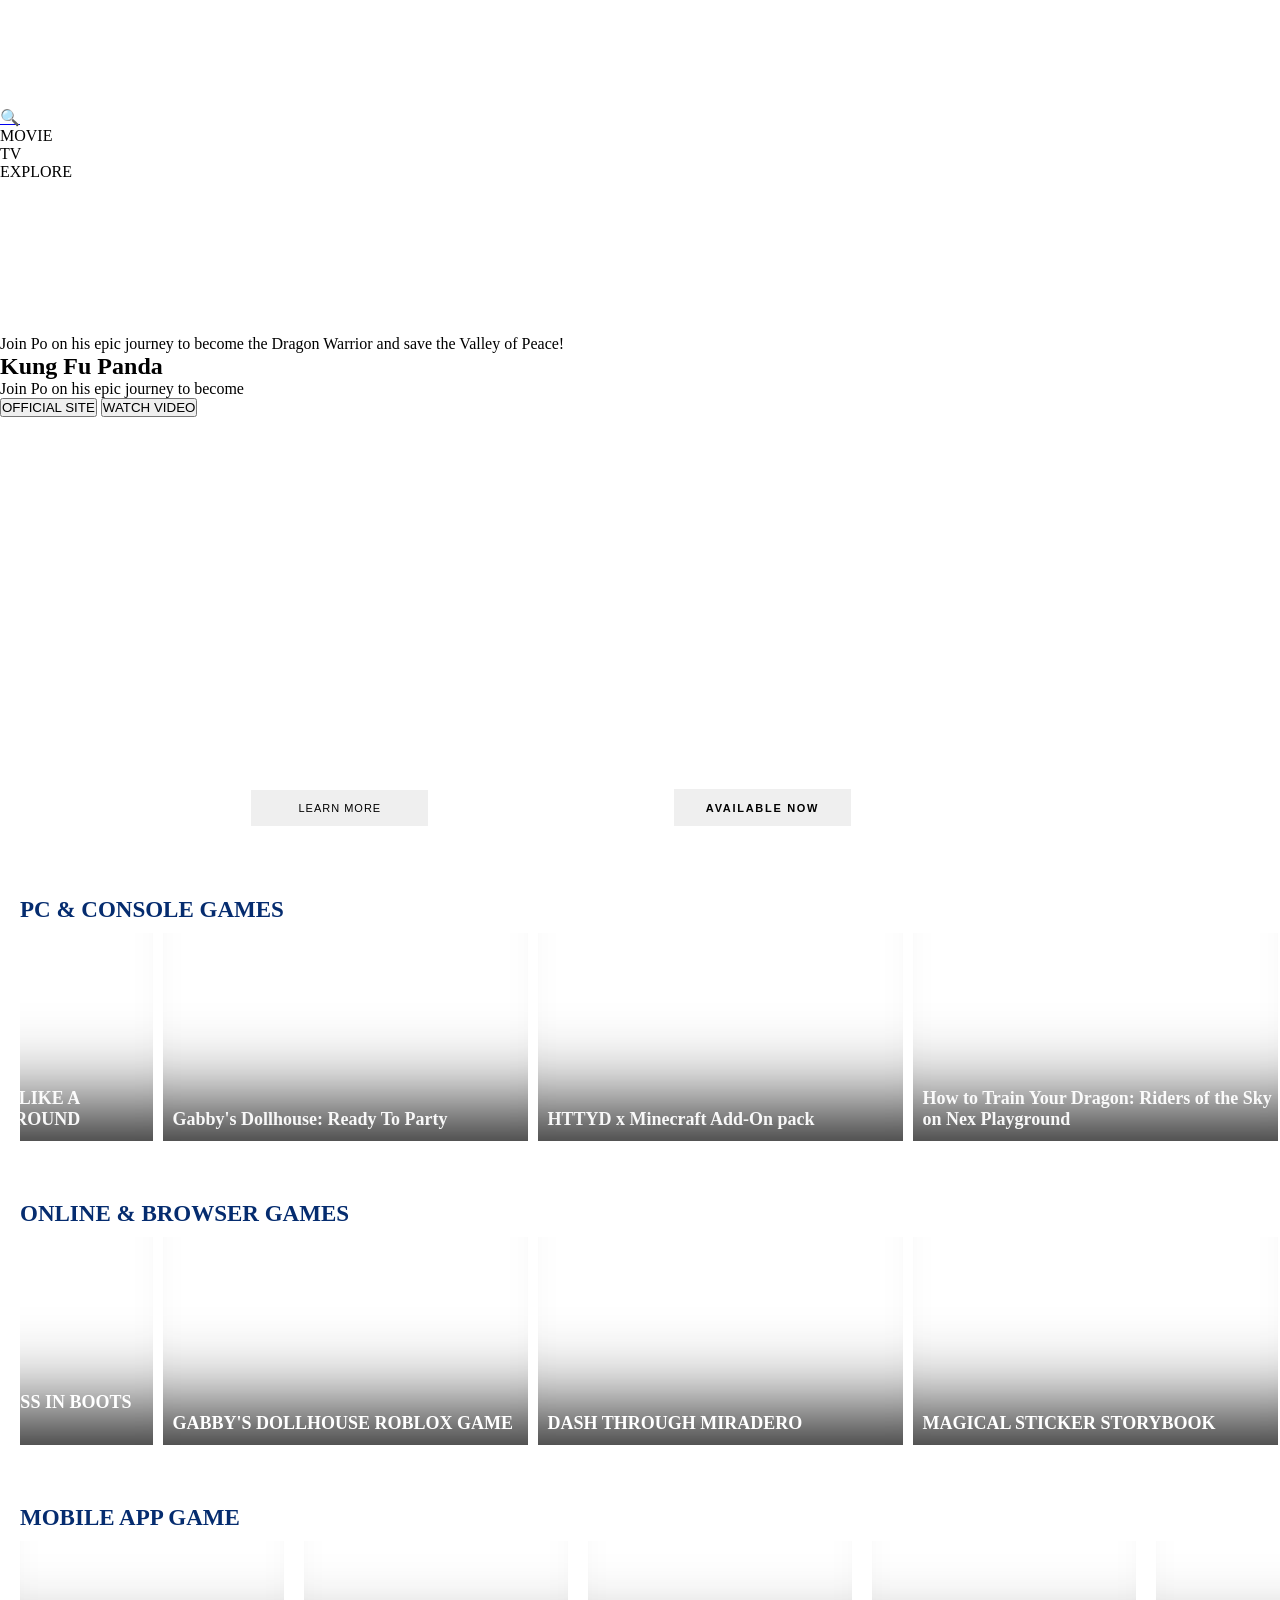
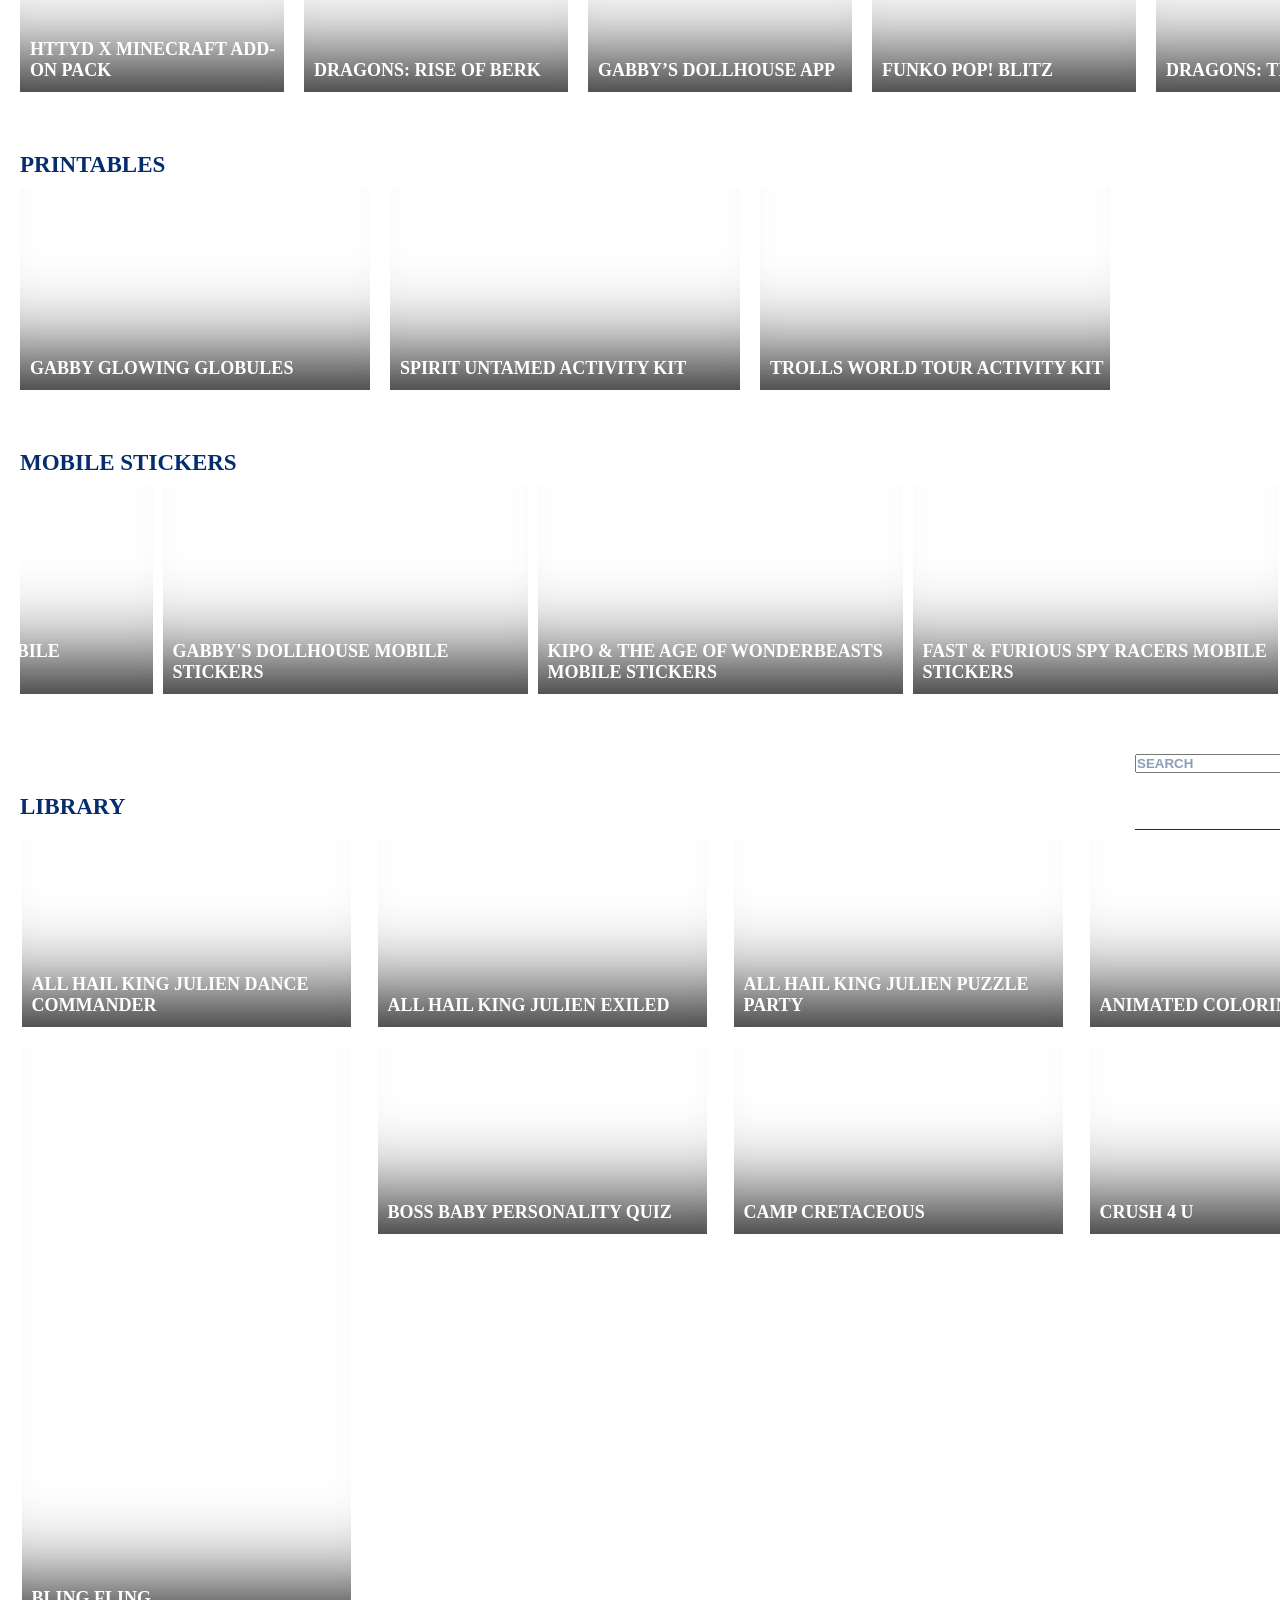
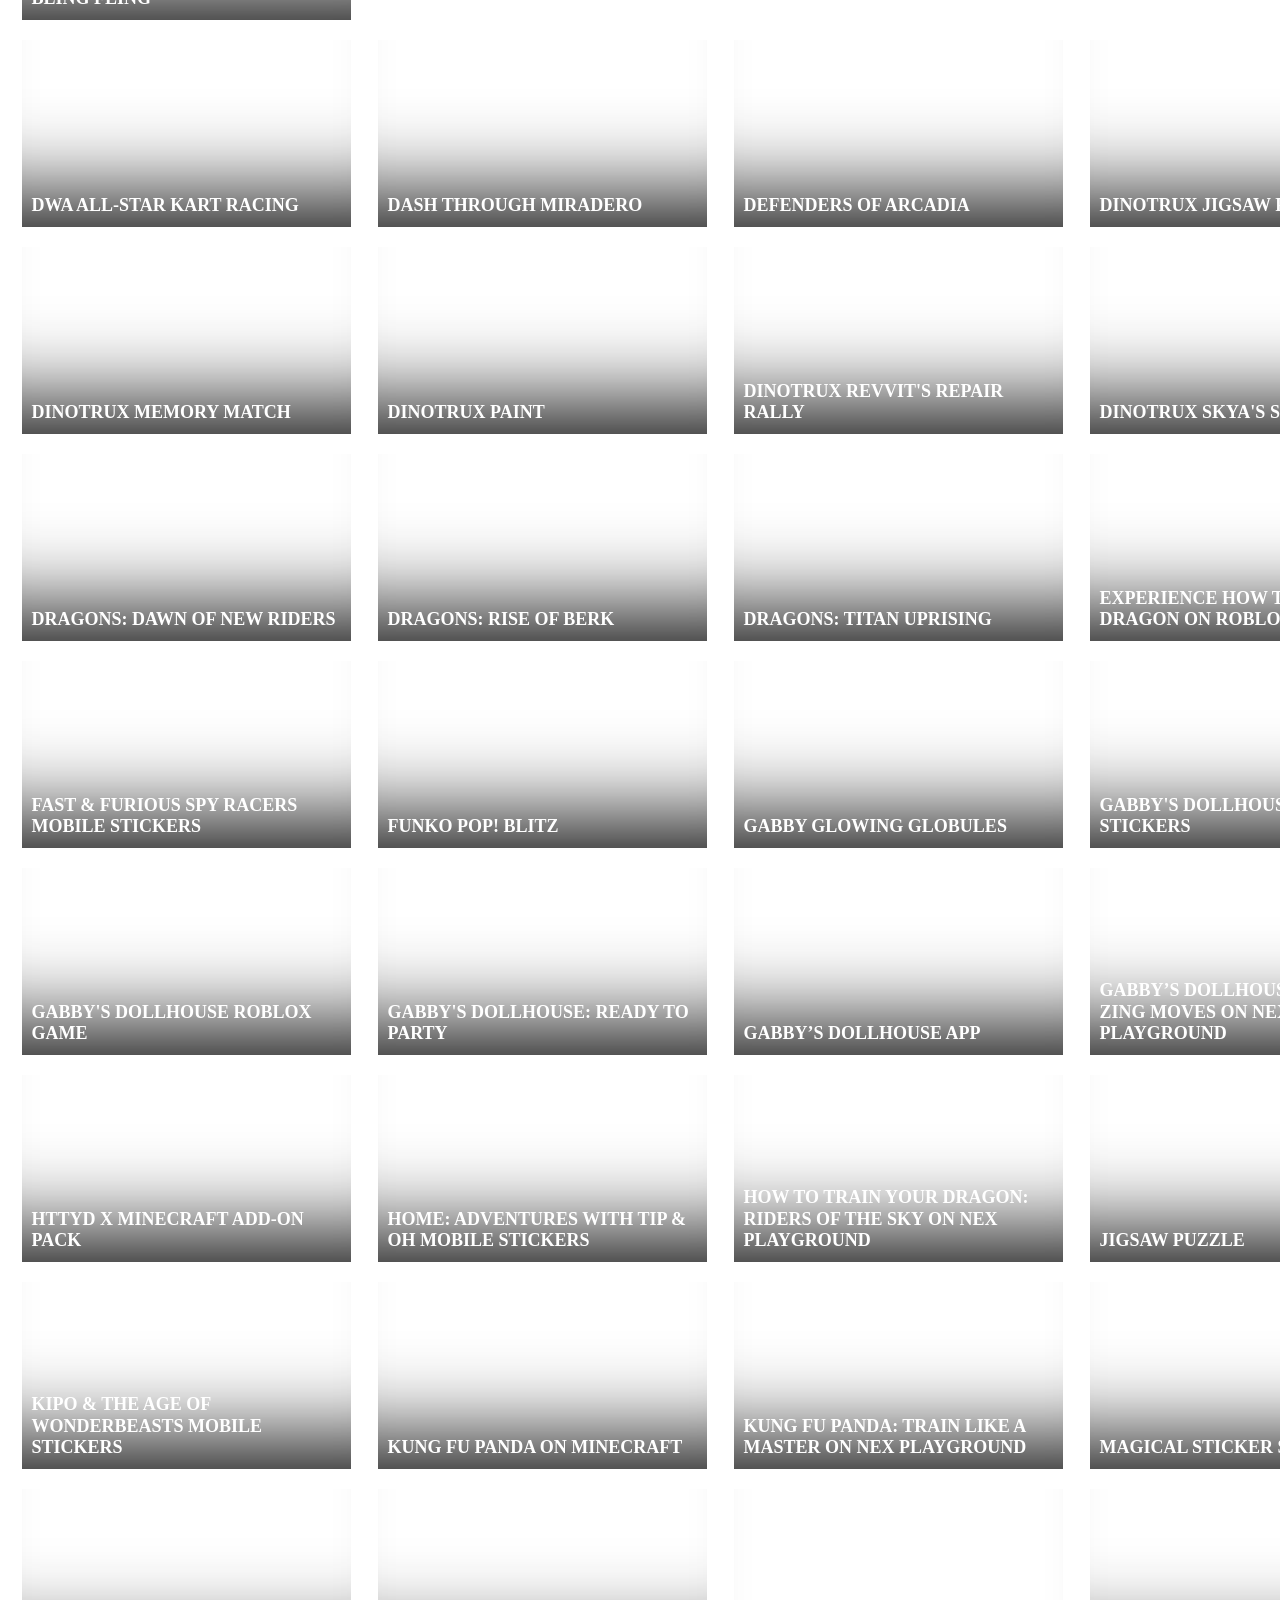
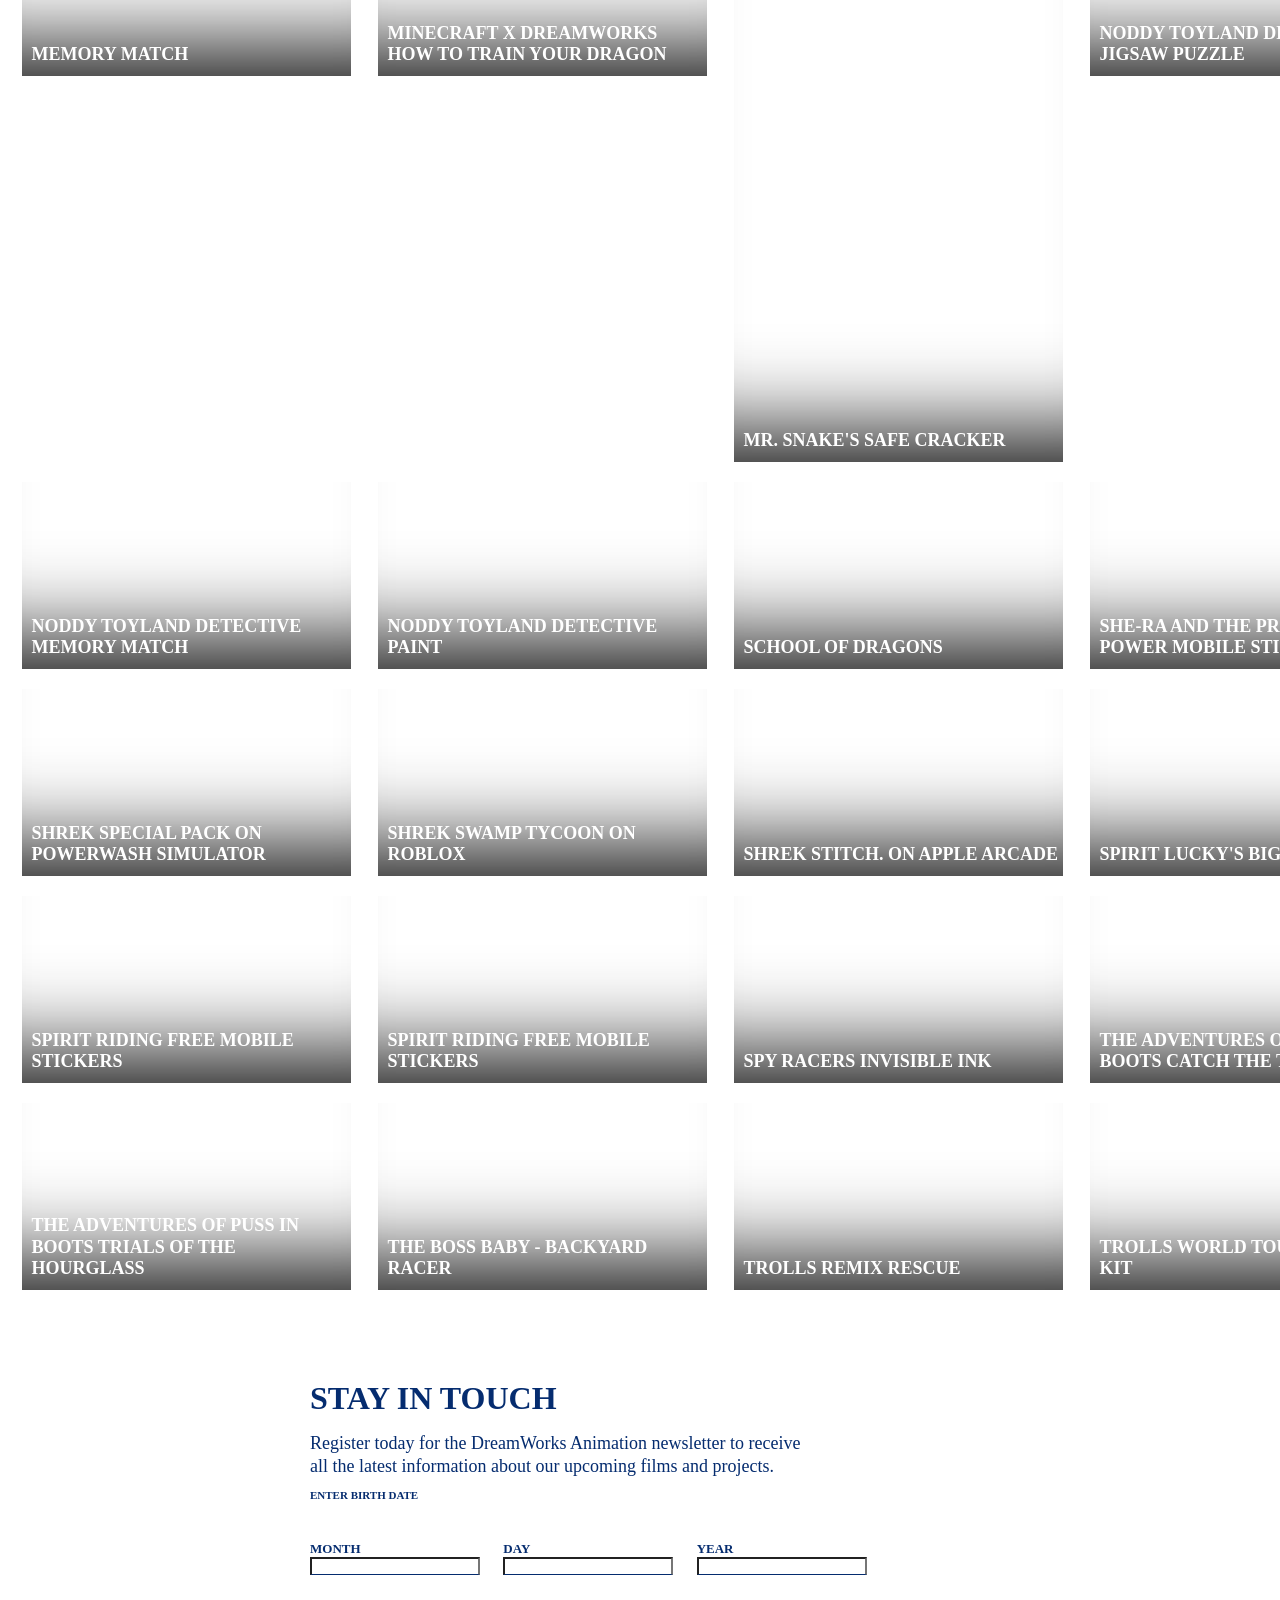
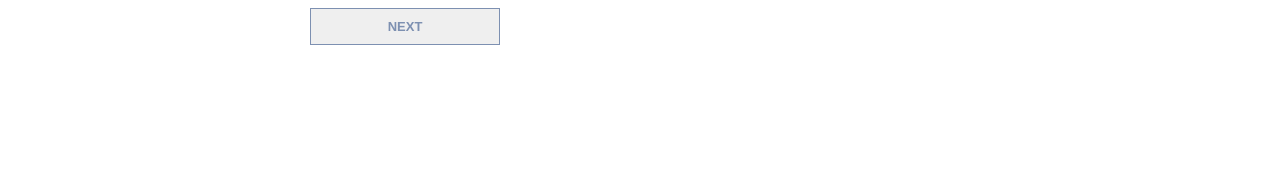
==== commit 27867176: "Feature_explore: I'm already for modify layout" ====
--- a/src/Explore-page/index.html
+++ b/src/Explore-page/index.html
@@ -125,14 +125,19 @@
             <div class="main-img1">
                 <div class="hero-text1">
                     <h1>HTTYD X MINECRAFT ADD-ON PACK</h1>
-                    <button>LEARN MORE</button>
+                    <button>
+                        <div class="hover-btn">LEARN MORE</div>
+                    </button>
+
                 </div>
                 
             </div>
             <div class="main-img2">
                 <div class="hero-text2">
                     <h1>GABBY'S DOLLHOUSE: READY TO PARTY</h1>
-                    <button>AVAILABLE NOW</button>
+                    <button>
+                        <div class="hover-btn">AVAILABLE NOW</div>
+                    </button>
                 </div>
             </div>
         </div>
--- a/src/Explore-page/style.css
+++ b/src/Explore-page/style.css
@@ -51,6 +51,20 @@
     letter-spacing: 1px;
     
 }
+.hover-btn:hover{
+    border: 1px solid white;
+    font-size: 11px;
+    font-weight: 500;
+    width: 179px;
+    height:38px;
+    display: flex;
+    align-items: center;
+    justify-content: center;
+    /* margin-top: 12px; */
+    letter-spacing: 1px;
+    background-color: white;
+    color: #052c6f;
+}
 
 .main-img2{
     background-image: url("https://www.dreamworks.com/storage/cms-uploads/Gabby_GetReadyToParty.jpg");
@@ -97,21 +111,22 @@
 /* Game1 */
 .game1{
     padding: 10px 20px;
-    margin: 0px 327px;
+    margin: 0 auto;
+    width: 1440px;
 }
 .game1 h1{
     padding: 40px 0px 10px;
     font-size: 23px;
     color: #052c6f;
     font-weight: 700;
-    padding-left: 134px;
     
 }
 .img-game{
     display: flex;
     gap: 10px;
     justify-content: center;
-    
+    flex-shrink: 0;
+    overflow: hidden;
 }
 .game-img1{
     width: 365px;
@@ -119,13 +134,15 @@
     height: 208px;
     position: relative;
     box-shadow: inset 0 -120px 90px -90px rgba(0, 0, 0, 0.9);
-    overflow: hidden;
+    flex-shrink: 0;
 }
 
 .game-img1 img{
     position: absolute;
     z-index: -1;
     transition: all 0.1s ease-in-out;
+    object-fit: cover;
+    
 }
 .game-img1 h2{
     color: rgba(255, 255, 255, 0.944);
@@ -157,29 +174,27 @@
 }
 .game-img1:hover .text-after-blur{
     opacity: 1;
-
 }
 
 /* PC & Console Games Section */
 /* Game2 */
 .game2{
     padding: 10px 20px;
-    margin: 0px 327px;
-
+    margin: 0 auto;
+    width: 1440px;
 }
 .game2 h1{
     padding: 40px 0px 10px;
     font-size: 23px;
     color: #052c6f;
     font-weight: 700;
-    padding-left: 134px;
 }
 .img-game2{
     display: flex;
     gap: 10px;
     justify-content: center;
-    
-    
+    flex-shrink: 0;
+    overflow: hidden;
 }
 .game-img2{
     width: 365px;
@@ -187,7 +202,7 @@
     height: 208px;
     position: relative;
     box-shadow: inset 0 -120px 90px -90px rgba(0, 0, 0, 0.9);
-    overflow: hidden;
+    flex-shrink: 0;
 }
 
 .game-img2 img{
@@ -195,6 +210,7 @@
     position: absolute;
     z-index: -1;
     transition: all 0.1s ease-in-out;
+
 }
 
 .game-img2 h2{
@@ -232,21 +248,20 @@
 /* Game3 */
 .game3{
     padding: 10px 20px;
-    margin: 0px 327px;
-
+    margin: 0 auto;
+    width: 1440px;
 }
 .game3 h1{
     padding: 40px 0px 10px;
     font-size: 23px;
     color: #052c6f;
     font-weight: 700;
-    padding-left: 134px;
+    
 }
 .img-game-3{
     display: flex;
-    gap: 138px;
-    justify-content: center;
-    
+    justify-content: center;
+    gap: 20px;
 }
 .game-img3{
      width: 264px;
@@ -299,21 +314,20 @@
 /* Game4 */
 .game4{
     padding: 10px 20px;
-    margin: 0px 327px;
-
+    margin: 0 auto;
+    width: 1440px;
 }
 .game4 h1{
     padding: 40px 0px 10px;
     font-size: 23px;
     color: #052c6f;
     font-weight: 700;
-    padding-left: 134px;
 }
 .img-game-4{
     display: flex;
     gap: 20px;
     justify-content: start;
-    padding-left: 134px;
+    
 }
 .game-img4{
     position: relative;
@@ -368,16 +382,8 @@
 /* Game5 */
 .game5{
     padding: 10px 20px;
-    margin: 0px 327px;
-    
-
-}
-
-/* PC & Console Games Section */
-/* Game5 */
-.game5{
-    padding: 10px 20px;
-    margin: 0px 327px;
+    margin: 0 auto;
+    width: 1440px;
 
 }
 .game5 h1{
@@ -385,13 +391,12 @@
     font-size: 23px;
     color: #052c6f;
     font-weight: 700;
-    padding-left: 134px;
 }
 .img-game5{
     display: flex;
     gap: 10px;
     justify-content: center;
-    
+    overflow: hidden;
 }
 .game-img5{
     width: 365px;
@@ -399,7 +404,8 @@
     height: 208px;
     position: relative;
     box-shadow: inset 0 -120px 90px -90px rgba(0, 0, 0, 0.9);
-    overflow: hidden;
+    
+    flex-shrink: 0;
 }
 
 .game-img5 img{
@@ -407,6 +413,7 @@
     position: absolute;
     z-index: -1;
     transition: all 0.1s ease-in-out;
+    
 }
 .game-img5 h2{
     position: absolute;
@@ -444,21 +451,20 @@
 /* Game6 */
 .game6{
     padding: 10px 20px;
-    margin: 0px 327px;
-
+    margin: 0 auto;
+    width: 1440px;
 }
 .game6 h1{
     padding: 40px 0px 10px;
     font-size: 23px;
     color: #052c6f;
     font-weight: 700;
-    padding-left: 39px;
+   
 }
 .img-game6{
     display: flex;
-    gap: 187px;
-    justify-content: center;
-    
+    justify-content: center;
+    gap: 27px;
 }
 .game-img6{
     width: 329px;
@@ -466,6 +472,8 @@
     height: 189.86px;
     position: relative;
     box-shadow: inset 0 -120px 90px -90px rgba(0, 0, 0, 0.9);
+    /* overflow: hidden; */
+    
 }
 
 .game-img6 img{
@@ -486,16 +494,10 @@
 }
 /* PC & Console Games Section */
 /* Game6 */
-.game6{
-    
-    margin: 0px 327px;
-
-}
 .search h1{
     font-size: 23px;
     color: #052c6f;
     font-weight: 700;
-    padding-left: 134px;
 }
 .search {
     display: flex;
@@ -517,7 +519,6 @@
 
 .img-game6{
     display: flex;
-    gap: 183px;
     justify-content: center;
     
 }
@@ -528,6 +529,7 @@
     position: relative;
     box-shadow: inset 0 -120px 90px -90px rgba(0, 0, 0, 0.9);
     overflow: hidden;
+    flex-shrink: 0;
 }
 
 .game-img6 img{
@@ -535,6 +537,7 @@
     position: absolute;
     z-index: -1;
     transition: all 0.1s ease-in-out;
+
 }
 .game-img6 h2{
     position: absolute;
@@ -572,19 +575,19 @@
 /* Game7 */
 .game7{
     padding: 10px 20px;
-    margin: 35px 327px;
-
+    margin: 0 auto;
+    width:1440px ;
 }
 .game7 h1{
     padding: 40px 0px 10px;
     font-size: 23px;
     color: #052c6f;
     font-weight: 700;
-    padding-left: 39px;
+    
 }
 .img-game7{
     display: flex;
-    gap: 187px;
+    gap: 27px;
     justify-content: center;
     
 }
@@ -690,12 +693,13 @@
 /* Game8 */
 .game8{
     padding: 10px 10px;
-    margin: 10px 327px;
+    margin: 0 auto;
+    width: 1440px;
 
 }
 .img-game8{
     display: flex;
-    gap: 183px;
+    gap: 27px;
     justify-content: center;
     
 }
@@ -750,12 +754,13 @@
 /* Game9 */
 .game9{
     padding: 10px 20px;
-    margin: 35px 327px;
+    margin: 0 auto;
+    width: 1440px;
     
 }
 .img-game9{
     display: flex;
-    gap: 183px;
+    gap: 27px;
     justify-content: center;
     
 }
@@ -810,12 +815,12 @@
 /* Game10 */
 .game10{
     padding: 10px 20px;
-    margin: 35px 327px;
-    
+    margin: 0 auto;
+    width: 1440px;
 }
 .img-game10{
     display: flex;
-    gap: 183px;
+    gap: 27px;
     justify-content: center;
     
 }
@@ -869,12 +874,13 @@
 /* Game11 */
 .game11{
     padding: 10px 20px;
-    margin: 35px 327px;
+    margin: 0 auto;
+    width: 1440px;
     
 }
 .img-game11{
     display: flex;
-    gap: 183px;
+    gap: 27px;
     justify-content: center;
     
 }
@@ -928,12 +934,13 @@
 /* Game12 */
 .game12{
     padding: 10px 20px;
-    margin: 35px 327px;
+    margin: 0 auto;
+    width: 1440px;
     
 }
 .img-game12{
     display: flex;
-    gap: 183px;
+    gap: 27px;
     justify-content: center;
     
 }
@@ -987,12 +994,13 @@
 /* Game13 */
 .game13{
     padding: 10px 20px;
-    margin: 35px 327px;
+    margin: 0 auto;
+    width: 1440px;
     
 }
 .img-game13{
     display: flex;
-    gap: 183px;
+    gap: 27px;
     justify-content: center;
     
 }
@@ -1046,12 +1054,13 @@
 /* Game14 */
 .game14{
     padding: 10px 20px;
-    margin: 35px 327px;
+    margin: 0 auto;
+    width: 1440px;
     
 }
 .img-game14{
     display: flex;
-    gap: 183px;
+    gap: 27px;
     justify-content: center;
     
 }
@@ -1105,7 +1114,8 @@
 /* Game15 */
 .game15{
     padding: 10px 20px;
-    margin: 35px 327px;
+    margin: 0 auto;
+    width: 1440px;
 
 }
 .game15 h1{
@@ -1113,11 +1123,11 @@
     font-size: 23px;
     color: #052c6f;
     font-weight: 700;
-    padding-left: 39px;
+  
 }
 .img-game15{
     display: flex;
-    gap: 187px;
+    gap: 27px;
     justify-content: center;
     
 }
@@ -1223,12 +1233,13 @@
 /* Game16 */
 .game16{
     padding: 10px 20px;
-    margin: 35px 327px;
+    margin: 0 auto;
+    width: 1440px;
     
 }
 .img-game16{
     display: flex;
-    gap: 183px;
+    gap: 27px;
     justify-content: center;
     
 }
@@ -1282,12 +1293,13 @@
 /* Game17 */
 .game17{
     padding: 10px 20px;
-    margin: 35px 327px;
+    margin: 0 auto;
+    width: 1440px;
     
 }
 .img-game17{
     display: flex;
-    gap: 183px;
+    gap: 27px;
     justify-content: center;
     
 }
@@ -1341,12 +1353,13 @@
 /* Game18 */
 .game18{
     padding: 10px 20px;
-    margin: 35px 327px;
+    margin: 0 auto;
+    width: 1440px;
     
 }
 .img-game18{
     display: flex;
-    gap: 183px;
+    gap: 27px;
     justify-content: center;
     
 }
@@ -1400,12 +1413,13 @@
 /* Game19 */
 .game19{
     padding: 10px 20px;
-    margin: 35px 327px;
+    margin: 0 auto;
+    width: 1440px;
     
 }
 .img-game19{
     display: flex;
-    gap: 183px;
+    gap: 27px;
     justify-content: center;
     
 }
